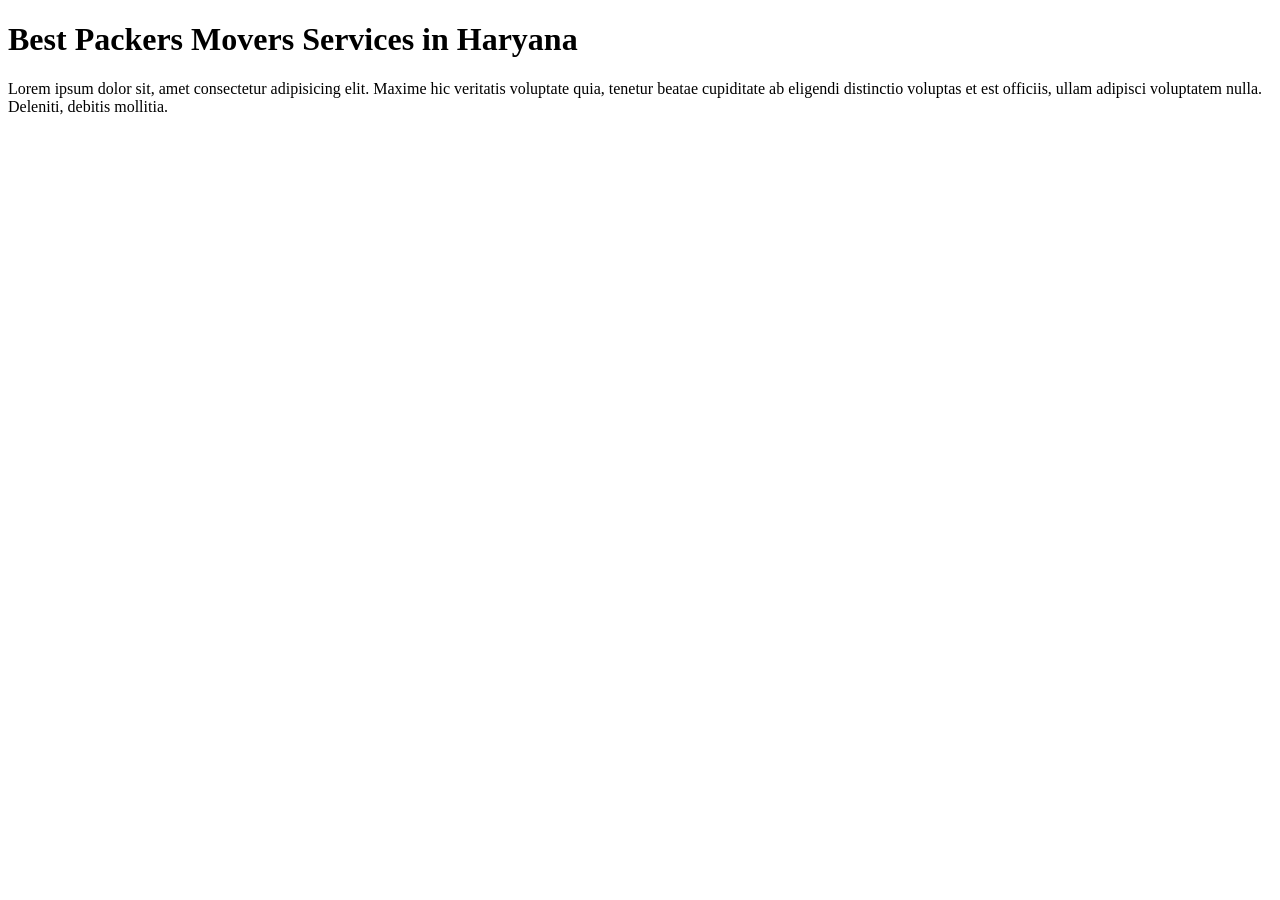
==== index.html @ e647d86a "Initial commit" ====
<!DOCTYPE html>
<html lang="en">
<head>
    <meta charset="UTF-8">
    <meta name="viewport" content="width=device-width, initial-scale=1.0">
    <title>Best Packers Movers Services </title>
</head>
<body>
    <h1>Best Packers Movers Services in Haryana</h1>
    <p>Lorem ipsum dolor sit, amet consectetur adipisicing elit. Maxime hic veritatis voluptate quia, tenetur beatae cupiditate ab eligendi distinctio voluptas et est officiis, ullam adipisci voluptatem nulla. Deleniti, debitis mollitia.</p>
</body>
</html>
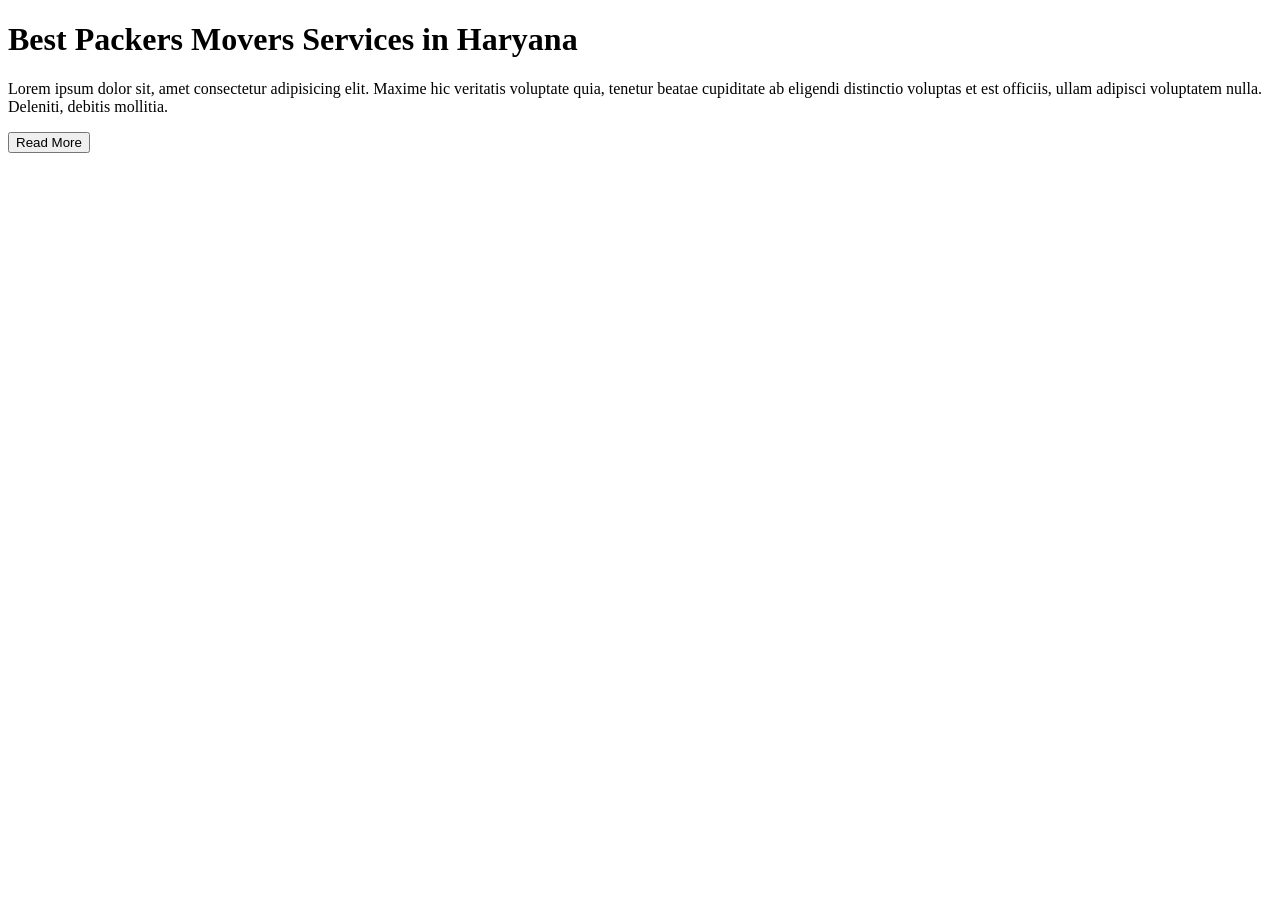
==== commit 2dd054e0: "code" ====
--- a/index.html
+++ b/index.html
@@ -8,5 +8,6 @@
 <body>
     <h1>Best Packers Movers Services in Haryana</h1>
     <p>Lorem ipsum dolor sit, amet consectetur adipisicing elit. Maxime hic veritatis voluptate quia, tenetur beatae cupiditate ab eligendi distinctio voluptas et est officiis, ullam adipisci voluptatem nulla. Deleniti, debitis mollitia.</p>
+    <button>Read More</button>
 </body>
 </html>
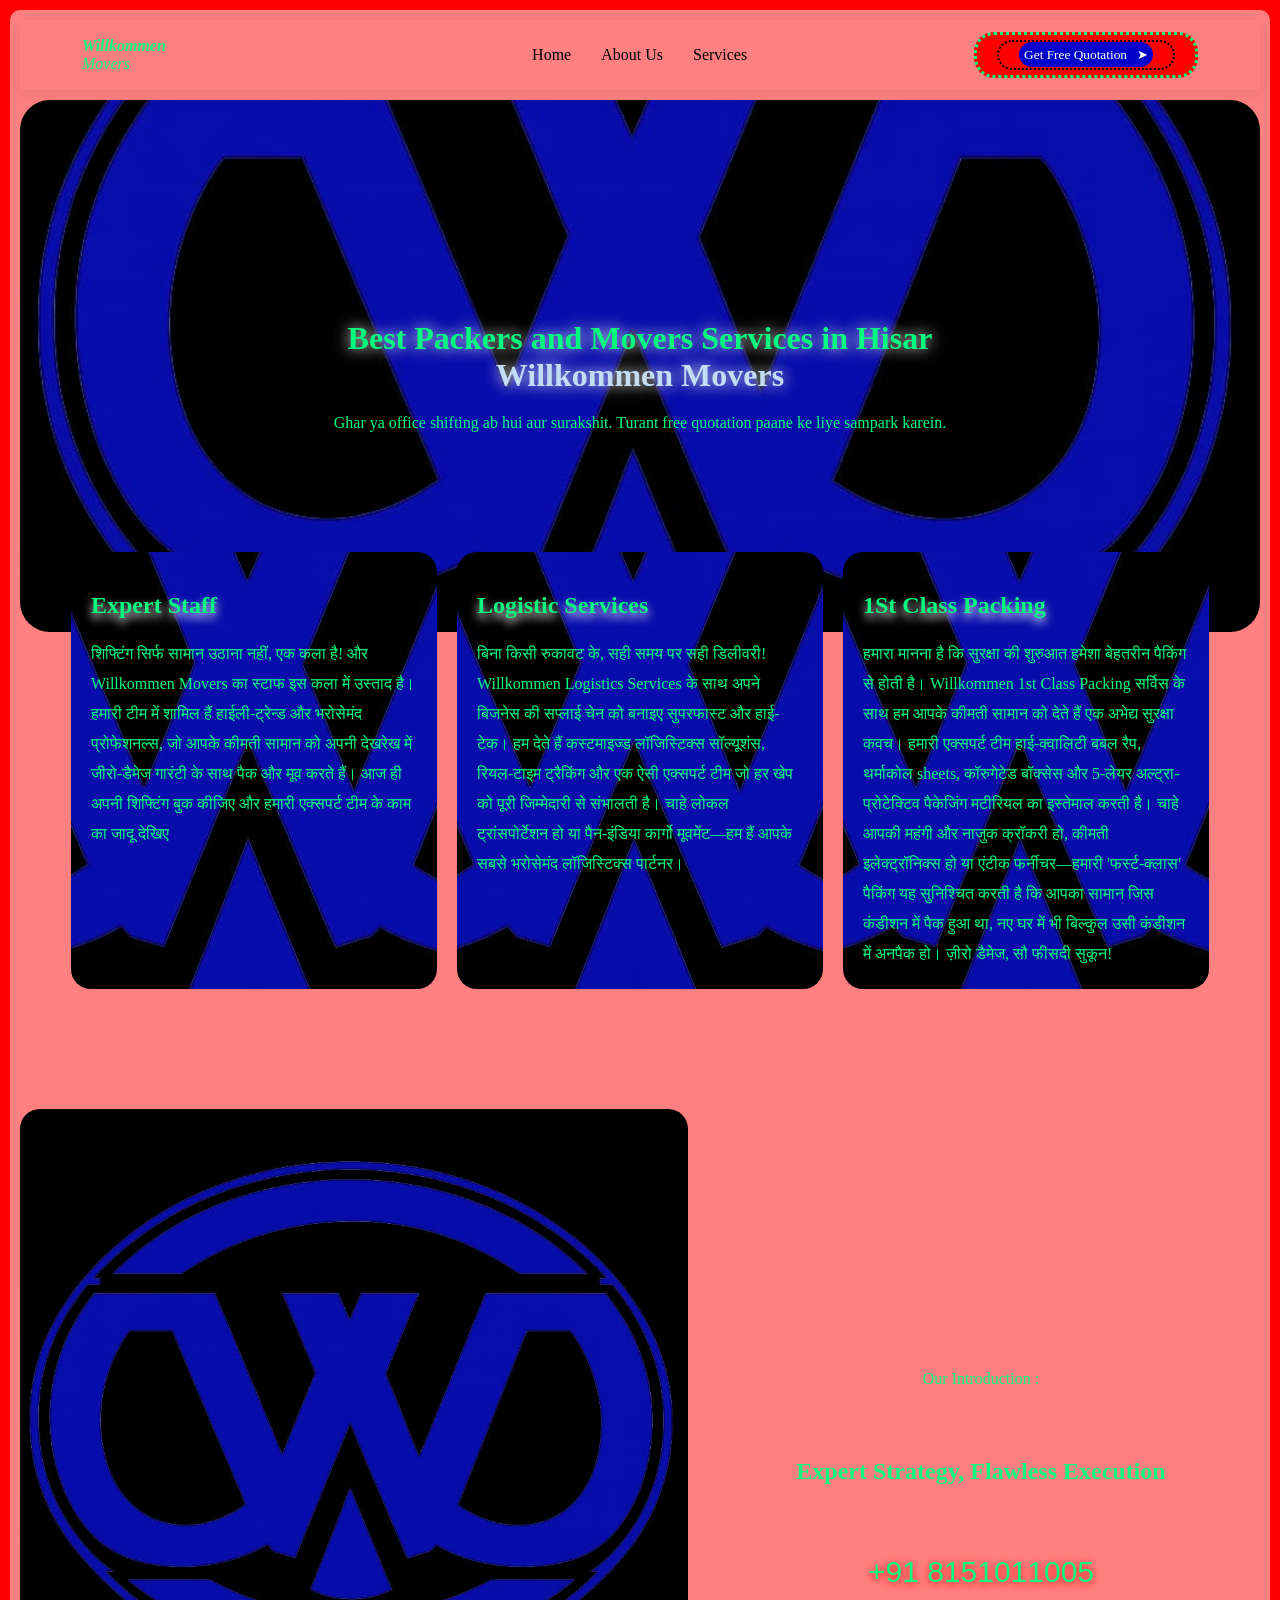
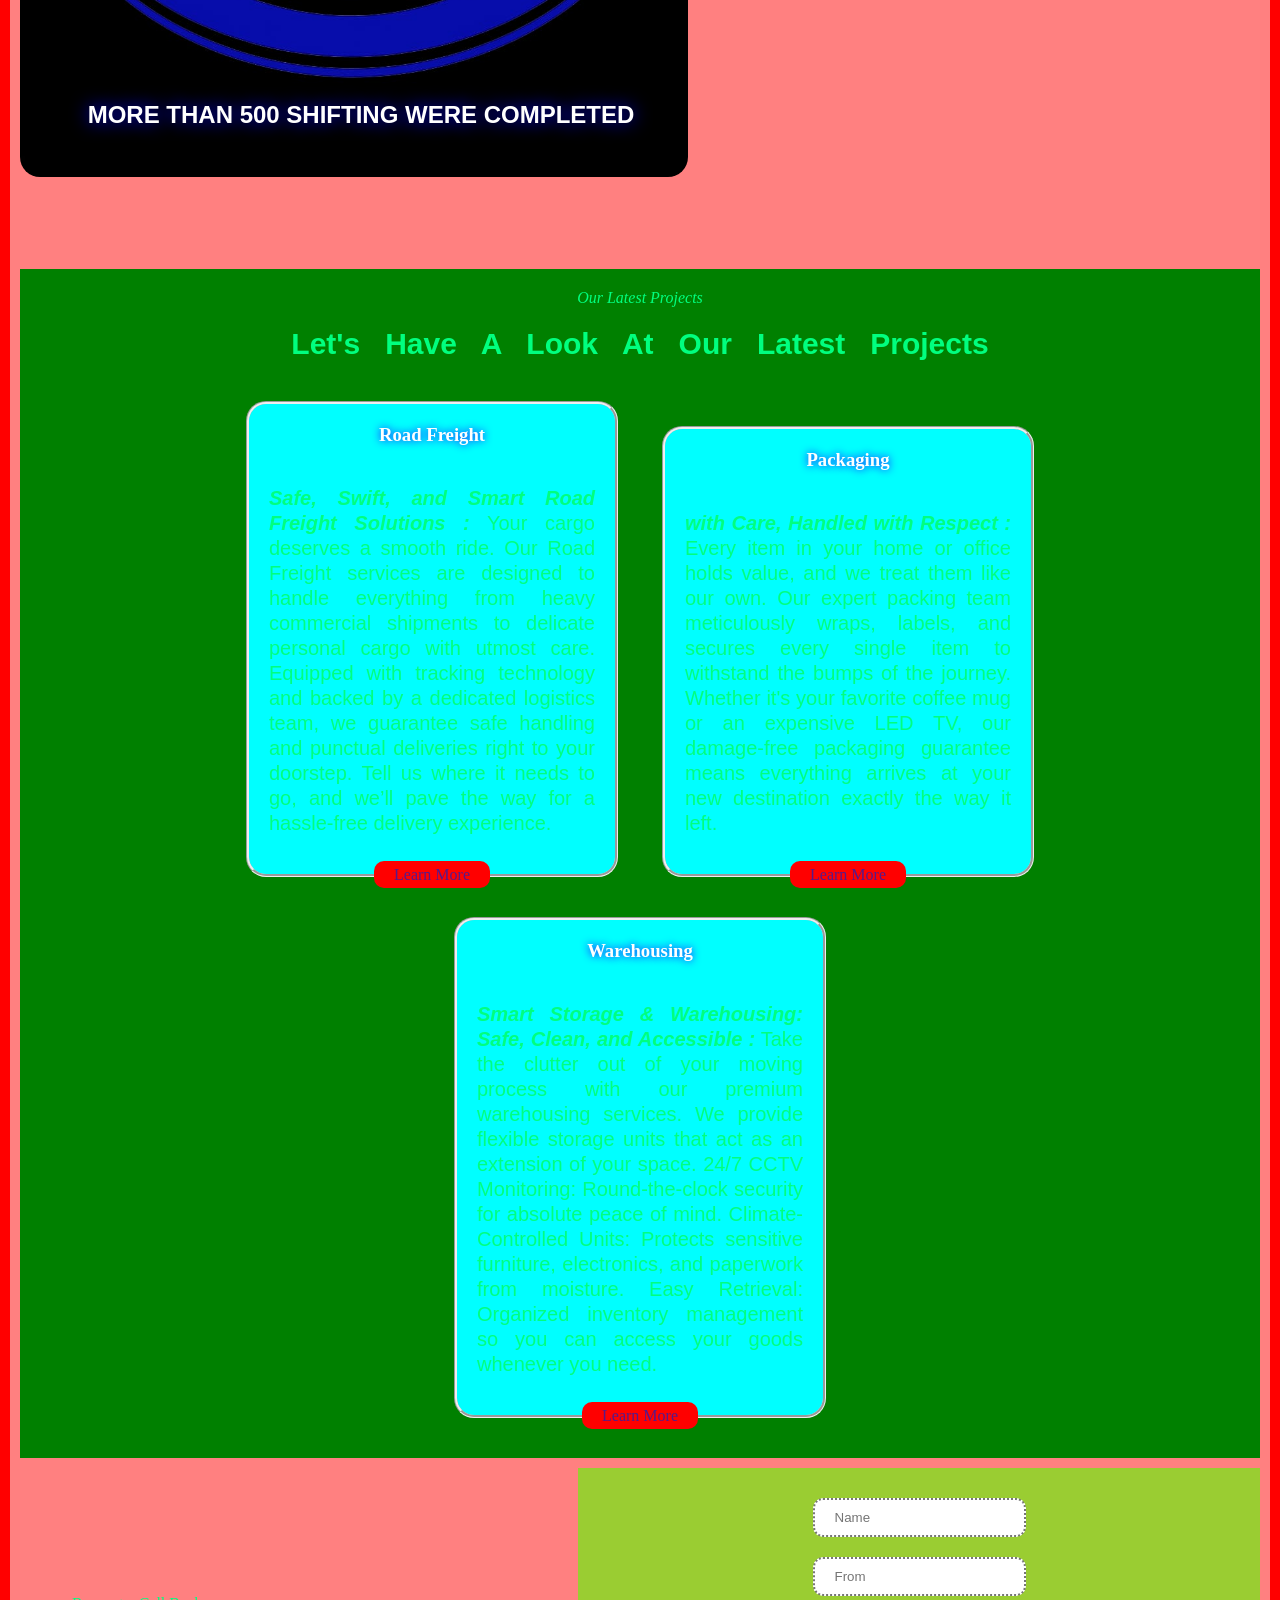
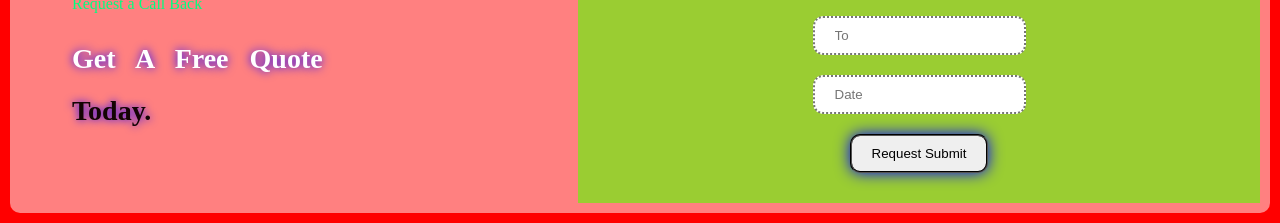
==== commit 77bd28a0: "code" ====
--- a/index.html
+++ b/index.html
@@ -1,13 +1,436 @@
-<!DOCTYPE html>
+<!doctype html>
 <html lang="en">
-<head>
-    <meta charset="UTF-8">
-    <meta name="viewport" content="width=device-width, initial-scale=1.0">
-    <title>Best Packers Movers Services </title>
-</head>
-<body>
-    <h1>Best Packers Movers Services in Haryana</h1>
-    <p>Lorem ipsum dolor sit, amet consectetur adipisicing elit. Maxime hic veritatis voluptate quia, tenetur beatae cupiditate ab eligendi distinctio voluptas et est officiis, ullam adipisci voluptatem nulla. Deleniti, debitis mollitia.</p>
-    <button>Read More</button>
-</body>
-</html>+  <head>
+    <meta charset="UTF-8" />
+    <meta name="viewport" content="width=device-width, initial-scale=1.0" />
+    <title>Willkommen Movers | Best Packers and Movers Service in Hisar.</title>
+    <!-- <link rel="stylesheet" href="style.css" /> -->
+
+    <script>
+      window.dataLayer = window.dataLayer || [];
+      function gtag() {
+        dataLayer.push(arguments);
+      }
+      gtag("js", new Date());
+    </script>
+    <style>
+      * {
+        margin: 0;
+        padding: 0;
+        box-sizing: border-box;
+      }
+      body {
+        background-color: red;
+        padding: 10px;
+        margin: auto;
+        color: springgreen;
+      }
+      .main-container {
+        width: 100%;
+        height: 100%;
+        margin: auto;
+        background-color: rgb(255, 255, 255, 0.5);
+        border-radius: 10px;
+        padding: 10px;
+      }
+      .navbar {
+        position: sticky;
+        top: 10px;
+        background: rgb(255, 255, 255, 0);
+        padding: 12px 5%;
+        display: flex;
+        justify-content: space-between;
+        align-items: center;
+        box-shadow: 0 4px 20px rgba(0, 0, 0, 0.08);
+        z-index: 1000;
+      }
+      .logo-section {
+        width: 20%;
+        font-style:oblique;
+      }
+      .link-section {
+        width: 50%;
+        font-family:fantasy;
+      }
+      .link-section ul {
+        list-style: none;
+        display: flex;
+        justify-content: center;
+        align-items: center;
+        gap: 30px;
+        padding: 0;
+        margin: 0;
+      }
+      .link-section ul li a {
+        text-decoration: none;
+        display: inline-block;
+        color: #000;
+      }
+      .btn {
+        background-color: red;
+        padding: 5px 20px;
+        cursor: pointer;
+        border-style: dotted;
+        border-radius: 20px;
+      }
+      .btn span{
+        background-color: mediumblue;
+        color: white;
+        font-family:'Times New Roman', Times, serif;
+        padding: 5px;
+        border-radius: 20px;
+      }
+      .one {
+        width: 100%;
+        height: auto;
+        padding: 200px 0;
+        background-image: url(image/willkommen-packers-logo.jpeg);
+        background-position: center;
+        background-size: cover;
+        background-repeat: no-repeat;
+        margin: 10px auto;
+        text-align: center;
+        border-radius: 30px;
+      }
+      .one h1{
+        position: relative;
+        text-shadow:0 0 15px whitesmoke;
+        padding: 20px 0;
+
+      }
+      .one h1 span{
+        color: rgb(195, 221, 244);
+      }
+      .two {
+        width: 100%;
+        height: auto;
+        position: relative;
+        display: flex;
+        gap: 20px;
+        padding: 10px;
+        justify-content: center;
+        transform: translateY(-100px);
+        box-sizing: border-box;
+      }
+      .two-one {
+        background-image: url(image/willkommen-packers-logo.jpeg);
+        background-position: center;
+        width: 30%;
+        padding: 20px;
+        border-radius: 20px;
+      }
+      .two-one h2 {
+        padding: 20px 0;
+        text-shadow: 0px 5px 10px white;
+      }
+      .two-one p {
+        line-height: 30px;
+      }
+      .three {
+        width: 100%;
+        height: auto;
+        box-sizing: border-box;
+        display: flex;
+        position: relative;
+      }
+      .three-one {
+        width: 55%;
+        height: auto;
+        margin: 10px auto;
+      }
+      .three-one img {
+        width: 98%;
+        height: auto;
+        border-radius: 20px;
+      }
+      .three-one h2 {
+        color: white;
+        text-transform: uppercase;
+        font-family:
+          "Franklin Gothic Medium", "Arial Narrow", Arial, sans-serif;
+        text-shadow: 0 0 18px rgb(0, 0, 255);
+        padding: 20px 0;
+        text-align: center;
+        transform: translateY(-100px);
+      }
+      .three-two {
+        width: 45%;
+        height: auto;
+        text-align: center;
+        padding: 20px 0;
+        margin: auto;
+      }
+      .three-two span {
+        position: relative;
+        top: -50px;
+      }
+      .three-two h2 {
+        padding: 20px 0;
+      }
+      .three-two p {
+        top: 50px;
+        position: relative;
+        font-family:
+          "Franklin Gothic Medium", "Arial Narrow", Arial, sans-serif;
+        font-size: 30px;
+        text-shadow: 0 2px 8px red;
+      }
+      .four {
+        width: 100%;
+        height: auto;
+        padding: 20px 0;
+        box-sizing: border-box;
+        margin: 10px auto;
+        text-align: center;
+        background-color: green;
+        position: relative;
+      }
+      .four h2{
+        padding: 20px 0;
+        font-family:'Franklin Gothic Medium', 'Arial Narrow', Arial, sans-serif;
+        font-size: 30px;
+      }
+      .four-one {
+        width: 30%;
+        height: auto;
+        padding: 20px;
+        background-color: aqua;
+        display: inline-block;
+        margin: 20px;
+        border-radius: 20px;
+        border-style: groove;
+      }
+      .four-one h3 {
+        position: relative;
+        bottom: 20px;
+        padding: 20px;
+        color: white;
+        text-shadow: 0 0 8px rgb(38, 0, 255);
+      }
+      .four-one p {
+        line-height: 25px;
+        text-align: justify;
+        font-size: 20px;
+        font-family: Arial, Helvetica, sans-serif;
+      }
+      .four-one a {
+        background-color: red;
+        position: relative;
+        top: 30px;
+        border-radius: 10px;
+        text-decoration: yellowgreen;
+        padding: 5px 20px;
+      }
+      .five{
+        width: 100%;
+        height: auto;
+        box-sizing: border-box;
+        position: relative;
+        display: flex;
+        justify-content: center;
+        align-items: center;
+        gap: 20px;
+      }
+      .five-one{
+        width: 35%;
+        height: auto;
+        margin: auto;
+        
+      }
+      .five-one h2{
+        position: relative;
+        top: 30px;
+        font-size: 28px;
+        text-shadow: 0 0 10px rgb(25, 0, 255);
+        color: white;
+      }
+      .five-one h2 span{
+        color: rgb(20, 4, 4);
+        position: relative;
+        text-shadow: 0 0 8px rgb(25, 0, 255);
+        top: 20px;
+      }
+      .five-two{
+        width: 55%;
+        height: auto;
+        background-color: aquamarine;
+      }
+      .five-two form{ 
+      padding: 10px;
+      background-color: yellowgreen;
+      }
+      .five-two form input{
+        padding: 10px 20px;
+        position: relative;
+        display: block;
+        margin: 20px auto;
+        border-radius: 10px;
+       border-style:dotted;
+      }
+      .five-two form button{
+          padding: 10px 20px;
+        position: relative;
+        display: block;
+        margin: 20px auto;
+        border-radius: 10px;
+       border-style:groove;
+       box-shadow: 0 0 15px rgb(0, 0, 255);
+      }
+    </style>
+  </head>
+  <body>
+    <div class="main-container">
+      <div class="navbar">
+        <div class="logo-section">
+          <p><strong>Willkommen</strong></p>
+          <p>Movers</p>
+        </div>
+
+        <div class="link-section">
+          <ul>
+            <li><a href="#home">Home</a></li>
+            <li><a href="#about">About Us</a></li>
+            <li><a href="#services">Services</a></li>
+          </ul>
+        </div>
+
+        <div class="btn">
+          <a href="quotation.html" target="_blank">
+            <button class="btn">
+              <span>Get Free Quotation &nbsp; &#10148;</span>
+            </button>
+          </a>
+        </div>
+      </div>
+      <div class="one">
+        <h1>
+          Best Packers and Movers Services in Hisar <br /><span>
+            Willkommen Movers
+          </span>
+        </h1>
+        <p>
+          Ghar ya office shifting ab hui aur surakshit. Turant free quotation
+          paane ke liye sampark karein.
+        </p>
+      </div>
+      <div class="two">
+        <div class="two-one">
+          <h2>Expert Staff</h2>
+          <p>
+            शिफ्टिंग सिर्फ सामान उठाना नहीं, एक कला है! और Willkommen Movers का
+            स्टाफ इस कला में उस्ताद है। हमारी टीम में शामिल हैं हाईली-ट्रेन्ड और
+            भरोसेमंद प्रोफेशनल्स, जो आपके कीमती सामान को अपनी देखरेख में
+            जीरो-डैमेज गारंटी के साथ पैक और मूव करते हैं। आज ही अपनी शिफ्टिंग
+            बुक कीजिए और हमारी एक्सपर्ट टीम के काम का जादू देखिए
+          </p>
+        </div>
+        <div class="two-one">
+          <h2>Logistic Services</h2>
+          <p>
+            बिना किसी रुकावट के, सही समय पर सही डिलीवरी! Willkommen Logistics
+            Services के साथ अपने बिजनेस की सप्लाई चेन को बनाइए सुपरफास्ट और
+            हाई-टेक। हम देते हैं कस्टमाइज्ड लॉजिस्टिक्स सॉल्यूशंस, रियल-टाइम
+            ट्रैकिंग और एक ऐसी एक्सपर्ट टीम जो हर खेप को पूरी जिम्मेदारी से
+            संभालती है। चाहे लोकल ट्रांसपोर्टेशन हो या पैन-इंडिया कार्गो
+            मूवमेंट—हम हैं आपके सबसे भरोसेमंद लॉजिस्टिक्स पार्टनर।
+          </p>
+        </div>
+        <div class="two-one">
+          <h2>1St Class Packing</h2>
+          <p>
+            हमारा मानना है कि सुरक्षा की शुरुआत हमेशा बेहतरीन पैकिंग से होती है।
+            Willkommen 1st Class Packing सर्विस के साथ हम आपके कीमती सामान को
+            देते हैं एक अभेद्य सुरक्षा कवच। हमारी एक्सपर्ट टीम हाई-क्वालिटी बबल
+            रैप, थर्माकोल sheets, कॉरुगेटेड बॉक्सेस और 5-लेयर
+            अल्ट्रा-प्रोटेक्टिव पैकेजिंग मटीरियल का इस्तेमाल करती है। चाहे आपकी
+            महंगी और नाजुक क्रॉकरी हो, कीमती इलेक्ट्रॉनिक्स हो या एंटीक
+            फर्नीचर—हमारी 'फर्स्ट-क्लास' पैकिंग यह सुनिश्चित करती है कि आपका
+            सामान जिस कंडीशन में पैक हुआ था, नए घर में भी बिल्कुल उसी कंडीशन में
+            अनपैक हो। ज़ीरो डैमेज, सौ फीसदी सुकून!
+          </p>
+        </div>
+      </div>
+
+      <div class="three">
+        <div class="three-one">
+          <img src="image/willkommen-packers-logo.jpeg" alt="About Us" />
+          <h2>More Than 500 Shifting Were Completed</h2>
+        </div>
+
+        <div class="three-two">
+          <span>Our Introduction :</span>
+          <h2>Expert Strategy, Flawless Execution</h2>
+          <p>+91 8151011005</p>
+        </div>
+      </div>
+
+      <div class="four">
+        <span><i> Our Latest Projects</i></span>
+        <h2>Let's &nbsp; Have &nbsp; A &nbsp; Look &nbsp; At &nbsp; Our &nbsp; Latest &nbsp; Projects</h2>
+        <div class="four-one">
+          <h3>Road Freight</h3>
+          <p>
+            <i> <b> Safe, Swift, and Smart Road Freight Solutions :</b></i> Your
+            cargo deserves a smooth ride. Our Road Freight services are designed
+            to handle everything from heavy commercial shipments to delicate
+            personal cargo with utmost care. Equipped with tracking technology
+            and backed by a dedicated logistics team, we guarantee safe handling
+            and punctual deliveries right to your doorstep. Tell us where it
+            needs to go, and we’ll pave the way for a hassle-free delivery
+            experience.
+          </p>
+          <a href="">Learn More</a>
+        </div>
+        <div class="four-one">
+          <h3>Packaging</h3>
+          <p>
+            <i> <b> with Care, Handled with Respect :</b> </i> Every item in
+            your home or office holds value, and we treat them like our own. Our
+            expert packing team meticulously wraps, labels, and secures every
+            single item to withstand the bumps of the journey. Whether it's your
+            favorite coffee mug or an expensive LED TV, our damage-free
+            packaging guarantee means everything arrives at your new destination
+            exactly the way it left.
+          </p>
+          <a href="">Learn More</a>
+        </div>
+        <div class="four-one">
+          <h3>Warehousing</h3>
+          <p>
+            <i
+              ><b>
+                Smart Storage & Warehousing: Safe, Clean, and Accessible :</b
+              ></i
+            >
+            Take the clutter out of your moving process with our premium
+            warehousing services. We provide flexible storage units that act as
+            an extension of your space. 24/7 CCTV Monitoring: Round-the-clock
+            security for absolute peace of mind. Climate-Controlled Units:
+            Protects sensitive furniture, electronics, and paperwork from
+            moisture. Easy Retrieval: Organized inventory management so you can
+            access your goods whenever you need.
+          </p>
+          <a href="">Learn More</a>
+        </div>
+      </div>
+      <div class="five">
+        <div class="five-one">
+          <p>Request a Call Back</p>
+          <h2>
+            Get &nbsp; A &nbsp; Free &nbsp; Quote <br />
+            <span> Today.</span></h2>
+        </div>
+        <div class="five-two">
+          <form action="">
+            <input type="text" placeholder="Name" />
+
+            <input type="text" placeholder="From"required  />
+            <input type="text" placeholder="To"required  />
+            <input type="text" placeholder="Date" required />
+            <button>Request Submit</button>
+          </form>
+        </div>
+      </div>
+    </div>
+  </body>
+</html>
--- a/style.css
+++ b/style.css
@@ -0,0 +1,644 @@
+/* 1. Universal Selector Clean-up */
+* {
+    margin: 0;
+    padding: 0;
+    box-sizing: border-box;
+}
+
+/* 2. Body & Global Background */
+body {
+    width: 100%;
+    min-height: 100vh;
+    background: url('image/loading-car.jpg'); 
+    background-position: center;
+    background-size: cover;
+    background-attachment: fixed;
+    background-repeat: no-repeat;
+    font-family: Arial, sans-serif;
+}
+
+.main-container {
+    width: 100%;
+    min-height: 100vh;
+    padding: 10px;
+    background: rgba(237, 237, 179, 0.75); 
+}
+
+
+.navbar {
+    width: 100%;
+    display: flex;
+    justify-content: space-around;
+    align-items: center;
+    padding: 15px 0;
+    font-size: 20px;
+}
+
+.baar {
+    width: 48%;
+    /* background-color: rgba(0, 0, 0, 0.05);    */
+    padding: 10px 20px; 
+    border-radius: 8px;
+}
+
+.baar p {
+    color: #111;
+}
+
+.baar a {
+    text-decoration: none;
+    padding: 0 20px;
+    color: #111;
+    transition: 0.3s;
+}
+
+.baar a:hover {
+    color: #ff5e14; 
+}
+
+
+.btn {
+    width: 70%;
+    
+    position: relative;
+    overflow: hidden;
+    color: white;
+    background: #ff5e14;
+    border: none;
+    padding: 15px 30px;
+    font-size: 18px;
+    cursor: pointer;
+    transition: 0.6s;
+    border-radius: 30px;
+}
+
+
+.btn::before {
+    content: '';
+    position: absolute;
+    top: 0; 
+    left: -110%; 
+    width: 100%; 
+    height: 100%;
+    background: #111111;
+    transition: 0.6s ease-in-out;
+    border-radius: 30px;
+}
+
+.btn:hover::before {
+    left: 0;
+}
+
+.btn span {
+    position: relative;
+    z-index: 1;
+}
+.one {
+    width: 100%;
+    height: auto;
+    box-sizing: border-box;
+    text-align: center;
+}
+.one h1{
+    font-size: 50px;
+    background-image: linear-gradient(orange, white,green);
+    border-radius: 10px;
+    padding: 10px;
+    
+}
+.one h1 span{
+    color: rgb(43, 0, 255);
+}
+.one p {
+    padding: 20px;
+    line-height: 1.5;
+} 
+.one-one{
+    width: 90%;
+    height: auto;
+    margin: auto;
+    padding: 20px;
+}
+.one-one .imgone {
+    width: 70%;
+    height:auto;
+    object-fit: cover;
+    border-radius: 20%;
+    border: 3px solid #ff5e14;
+    margin-top: 15px;
+}
+.two {
+    width: 100%;
+    display: flex;
+    justify-content: center;
+    align-items: center;
+    /* background-color: #f8f9fa; */
+    padding:60px 20px;
+}
+
+
+.two-one  {
+    max-width: 900px;
+    background-color: #ebe5e5;
+    padding:40px 50px;
+    border-radius: 15px;
+    box-shadow: 0 10px 30px rgba(0, 0, 0, 0.08);
+    text-align: center;
+} 
+.two-oneh2{
+    font-size: 28px;
+    color: #333;
+    margin-bottom: 20px;
+    line-height: 1.4;
+}
+.two-one .highlight-text{
+    color: #ff6b6b;
+}
+.two-one .arrow{
+    color: #555;
+    margin: 0 10px;
+}
+.two-one-p, .two-one-pp{
+    font-size: 17px;
+    color: #555;
+    line-height: 1.8;
+    margin-bottom: 20px;
+}
+.two-one-pp strong{
+    color: #222;
+    background-color: #fff4f4;
+    padding: 2px 5px;
+    border-radius: 4px;
+}
+.two-one .cta-container{
+    margin-top: 30px;
+}
+.two-one .book-now-btn{
+    display: inline-block;
+    background: linear-gradient(135deg, #ff6b6b, #c0392b);
+    color: #ffffff;
+    padding: 15px 35px;
+    font-size: 18px;
+    font-weight: bold;
+    text-decoration: none;
+    border-radius: 30px;
+    box-shadow: 0 5px 15px rgba(255,107,107,0.4);
+    transition: all 0.3s ease;
+}
+.book-now-btn:hover {
+  transform: translateY(-3px);
+  box-shadow: 0 8px 20px rgba(255, 107, 107, 0.6);
+}
+
+.three {
+    width: 100%;
+    height: auto;
+    box-sizing: border-box;
+    margin: 40px 0;
+}
+
+.three-one, .three-two {
+    width: 100%;
+    display: flex;
+    gap: 20px;
+    justify-content: space-around;
+    align-items: center;
+    padding: 20px;
+}
+
+.three-one img{
+    width: 45%;
+    height: 100%;
+    object-fit: cover;
+    border-radius: 30px;
+}
+.three-two img {
+    width: 30%;
+    height: 80%;
+    object-fit: cover;
+    border-radius: 30px;
+}
+
+.three-one-one, .three-two-one {
+    width: 45%;
+}
+
+.three-one-one h2 { padding: 20px 0; }
+.three-one-one p { line-height: 25px; }
+
+.three-one-one button {
+    margin: 20px 0;
+    padding: 12px 30px;
+    border: 0;
+    border-radius: 20px;
+    background-color: orange;
+    color: white;
+    cursor: pointer;
+    font-weight: bold;
+}
+
+.three-two-one p {
+    line-height: 30px;
+    font-style: italic;
+}
+
+.three-two-one h3, .three-two-one h4 {
+    text-align: right;
+    margin-top: 5px;
+}
+
+
+.four {
+    width: 100%;
+    padding: 40px 20px;
+    text-align: center;
+}
+
+.services-grid {
+    display: flex;
+    justify-content: center;
+    gap: 20px;
+    margin: 30px auto;
+    flex-wrap: wrap;
+}
+
+.four-one {
+    width: 22%;
+    padding: 30px 20px;
+    border-radius: 30px;
+    background-color: rgba(153, 205, 250, 0.4);
+    line-height: 26px;
+    overflow: hidden;
+    position: relative;
+    transition: 0.6s;
+}
+
+.four-one::before {
+    content: '';
+    position: absolute;
+    background-color: #ff5e14;
+    width: 100%;
+    height: 100%;
+    bottom: -100%;
+    left: 0;
+    transition: 0.6s;
+    z-index: 0;
+}
+
+.four-one:hover::before { bottom: 0; }
+.four-one * { position: relative; z-index: 1; }
+
+.four-one:hover { color: white; }
+.four-one:hover a { color: white; }
+
+.four-one ion-icon {
+    font-size: 40px;
+    background-color: red;
+    color: white;
+    padding: 15px;
+    border-radius: 50%;
+    transition: 0.6s;
+}
+
+.four-one:hover ion-icon { transform: rotate(360deg); }
+
+.four-one a { 
+    display: inline-block;
+    margin-top: 15px;
+    text-decoration: none;
+    font-size: 16px;
+    font-weight: bold;
+    color: #111;
+}
+
+.four button {
+    background-color: orange;
+    margin-top: 20px;
+    padding: 12px 30px;
+    border: 0;
+    border-radius: 30px;
+    color: white;
+    font-size: 18px;
+    cursor: pointer;
+}
+
+
+.five {
+    width: 100%;
+    padding: 40px 20px;
+    text-align: center;
+}
+
+.five-one {
+    display: flex;
+    justify-content: space-between;
+    align-items: center;
+    text-align: left;
+    margin-bottom: 30px;
+}
+
+.five-one h2 { width: 45%; font-size: 36px; }
+.five-one p { width: 45%; line-height: 25px; }
+.five-one span { color: orange; }
+
+.five-two, .five-three {
+    display: flex;
+    justify-content: space-between;
+    margin-bottom: 20px;
+}
+
+.five-two img, .five-three img {
+    width: 31%;
+    height: 200px;
+    object-fit: cover;
+    border-radius: 20px;
+    box-shadow: 0 5px 15px rgba(255, 165, 0, 0.3);
+}
+
+.five button {
+    padding: 12px 30px;
+    color: white;
+    border: 0;
+    border-radius: 30px;
+    background-color: red;
+    cursor: pointer;
+    font-size: 16px;
+}
+
+.six {
+    width: 100%;
+    padding: 60px 20px;
+    background-color: rgba(253, 235, 250, 0.5);
+    margin: 40px 0;
+    border-radius: 20px;
+}
+.six-one{
+    margin: 10px auto;
+    padding-bottom: 20px ;
+}
+.six-one h2 span{
+    color: #ff5e14;
+}
+
+.process-grid {
+    display: flex;
+    justify-content: center;
+    gap: 20px;
+    margin: auto;
+}
+
+.six-two {
+    width: 30%;
+    text-align: center;
+    /* background: rgba(255,255,255,0.6); */
+    padding: 20px;
+    border-radius: 20px;
+    transition: 0.4s;
+}
+
+
+.six-two:nth-child(odd) { transform: translateY(-25px); }
+.six-two:nth-child(even) { transform: translateY(25px); }
+
+.six-two img {
+    width: 120px;
+    height: 110px;
+    border-radius: 50%;
+    object-fit: cover;
+    border: 2px dotted red;
+    padding: 5px;
+    box-shadow: 0 0 18px orange;
+}
+
+.seven {
+    width: 100%;
+    display: flex;
+    justify-content: space-around;
+    align-items: center;
+    padding: 40px 20px;
+    box-sizing: border-box;
+}
+
+.seven-one {
+    width: 45%;
+    position: relative;
+}
+
+.seven-one img {
+    width: 80%;
+    height: 330px;
+    object-fit: cover;
+    border-radius: 30px;
+    box-shadow: 0 0 10px red;
+}
+.seven-one img:hover{
+    overflow: hidden;
+    zoom: 110%;
+
+    
+    
+}
+
+.seven-one-one {
+    position: absolute;
+    bottom: -30px;
+    right: 0;
+    width: 45%;
+}
+
+.seven-one-one img {
+    width: 100%;
+    height: 200px;
+    border: 3px dotted orange;
+    background: white;
+}
+
+.seven-two {
+    width: 45%;
+}
+
+.seven-two h2 { font-size: 34px; margin: 15px 0; color: #111; }
+.seven-two h2 span { color: orange; }
+.seven-two p { line-height: 26px; margin-bottom: 20px; }
+
+.seven-two button {
+    padding: 12px 30px;
+    border-radius: 30px;
+    background-color: orange;
+    border: 0;
+    color: white;
+    cursor: pointer;
+    font-size: 16px;
+}
+
+
+.eight {
+    width: 100%;
+    display: flex;
+    justify-content: space-around;
+    align-items: center;
+    padding: 40px 20px;
+}
+
+.eight-one {
+    width: 45%;
+}
+
+.eight-one h2 { color: #ff5e14; margin: 10px 0; }
+
+.eight-one h3 {
+    background-color: #ff5e14;
+    padding: 20px;
+    margin-top: 20px;
+    border-radius: 20px;
+    text-align: center;
+}
+
+.eight-one h3 span {
+    font-size: 32px;
+    color: white;
+}
+
+.eight-two {
+    width: 45%;
+    background: rgba(255, 255, 255, 0.9);
+    padding: 30px;
+    border-radius: 20px;
+    box-shadow: 0 10px 25px rgba(0,0,0,0.1);
+}
+
+.eight-two form h3 {
+    font-size: 24px;
+    margin-bottom: 20px;
+    text-align: center;
+    color: #333;
+}
+
+.eight-two input {
+    width: 100%;
+    padding: 12px 15px;
+    margin: 10px 0;
+    border-radius: 8px;
+    border: 1px solid #ccc;
+    display: block;
+    font-size: 16px;
+}
+
+.eight-two button {
+    width: 100%;
+    padding: 12px;
+    margin-top: 15px;
+    border-radius: 30px;
+    border: 0;
+    background-color: #ff5e14;
+    color: white;
+    font-size: 18px;
+    cursor: pointer;
+}
+
+
+.nine {
+    width: 100%;
+    overflow: hidden;
+    /* background: #f89364; */
+    padding: 15px 0;
+    color: rgb(66, 202, 120);
+    text-shadow: 0 10px 20px black;
+    border-radius: 10%;
+    /* transform: translateY(-175px); */
+}
+.nine-one {
+    white-space: nowrap;
+    font-size: 48px;
+    font-weight: bold;
+    animation: ticker 15s linear infinite;
+}
+
+@keyframes ticker {
+    0% { transform: translate3d(100%, 0, 0); }
+    100% { transform: translate3d(-100%, 0, 0); }
+}
+.nine-one ion-icon{
+    transform: translateY(10px);
+}
+
+.footer {
+    
+    width: 100%;
+    display: flex;
+    justify-content: space-around;
+    padding: 40px 20px;
+    background: rgba(0, 0, 0, 0.05);
+    margin-top: 40px;
+}
+
+.footer-one {
+    width: 30%;
+}
+
+.footer-one h2 { margin-bottom: 15px; }
+.footer-one p { line-height: 22px; }
+
+.social-links a {
+    font-size: 35px;
+    color: #ff5e14;
+    margin-right: 15px;
+}
+
+.quick-links a {
+    display: block;
+    text-decoration: none;
+    color: #333;
+    padding: 5px 0;
+    font-size: 16px;
+}
+
+.footer-two {
+    text-align: center;
+    padding: 20px;
+    font-weight: bold;
+}
+
+
+@media screen and (max-width: 768px) {
+    .navbar, .two, .three-one, .three-two, .five-one, .five-two, .five-three, .process-grid, .seven, .eight, .footer {
+        flex-direction: column !important;
+        align-items: center;
+    }
+
+    .two-one, .two-two, .three-one-one, .three-two-one, .seven-one, .seven-two, .eight-one, .eight-two, .footer-one, .three-one img, .three-two img {
+        width: 100% !important;
+        text-align: center;
+        position: static;
+    }
+
+    .services-grid {
+        flex-direction: column;
+        width: 100%;
+    }
+
+    .four-one, .six-two {
+        width: 100% !important;
+        transform: none !important;
+        margin: 10px 0;
+    }
+
+    .five-two img, .five-three img {
+        width: 100% !important;
+        margin: 10px 0;
+    }
+
+    .seven-one img, .seven-one-one img {
+        width: 100% !important;
+        height: auto;
+        position: static;
+    }
+
+    .eight-one h3 span {
+        font-size: 22px;
+    }
+
+    .ticker-item {
+        font-size: 18px;
+    }
+}
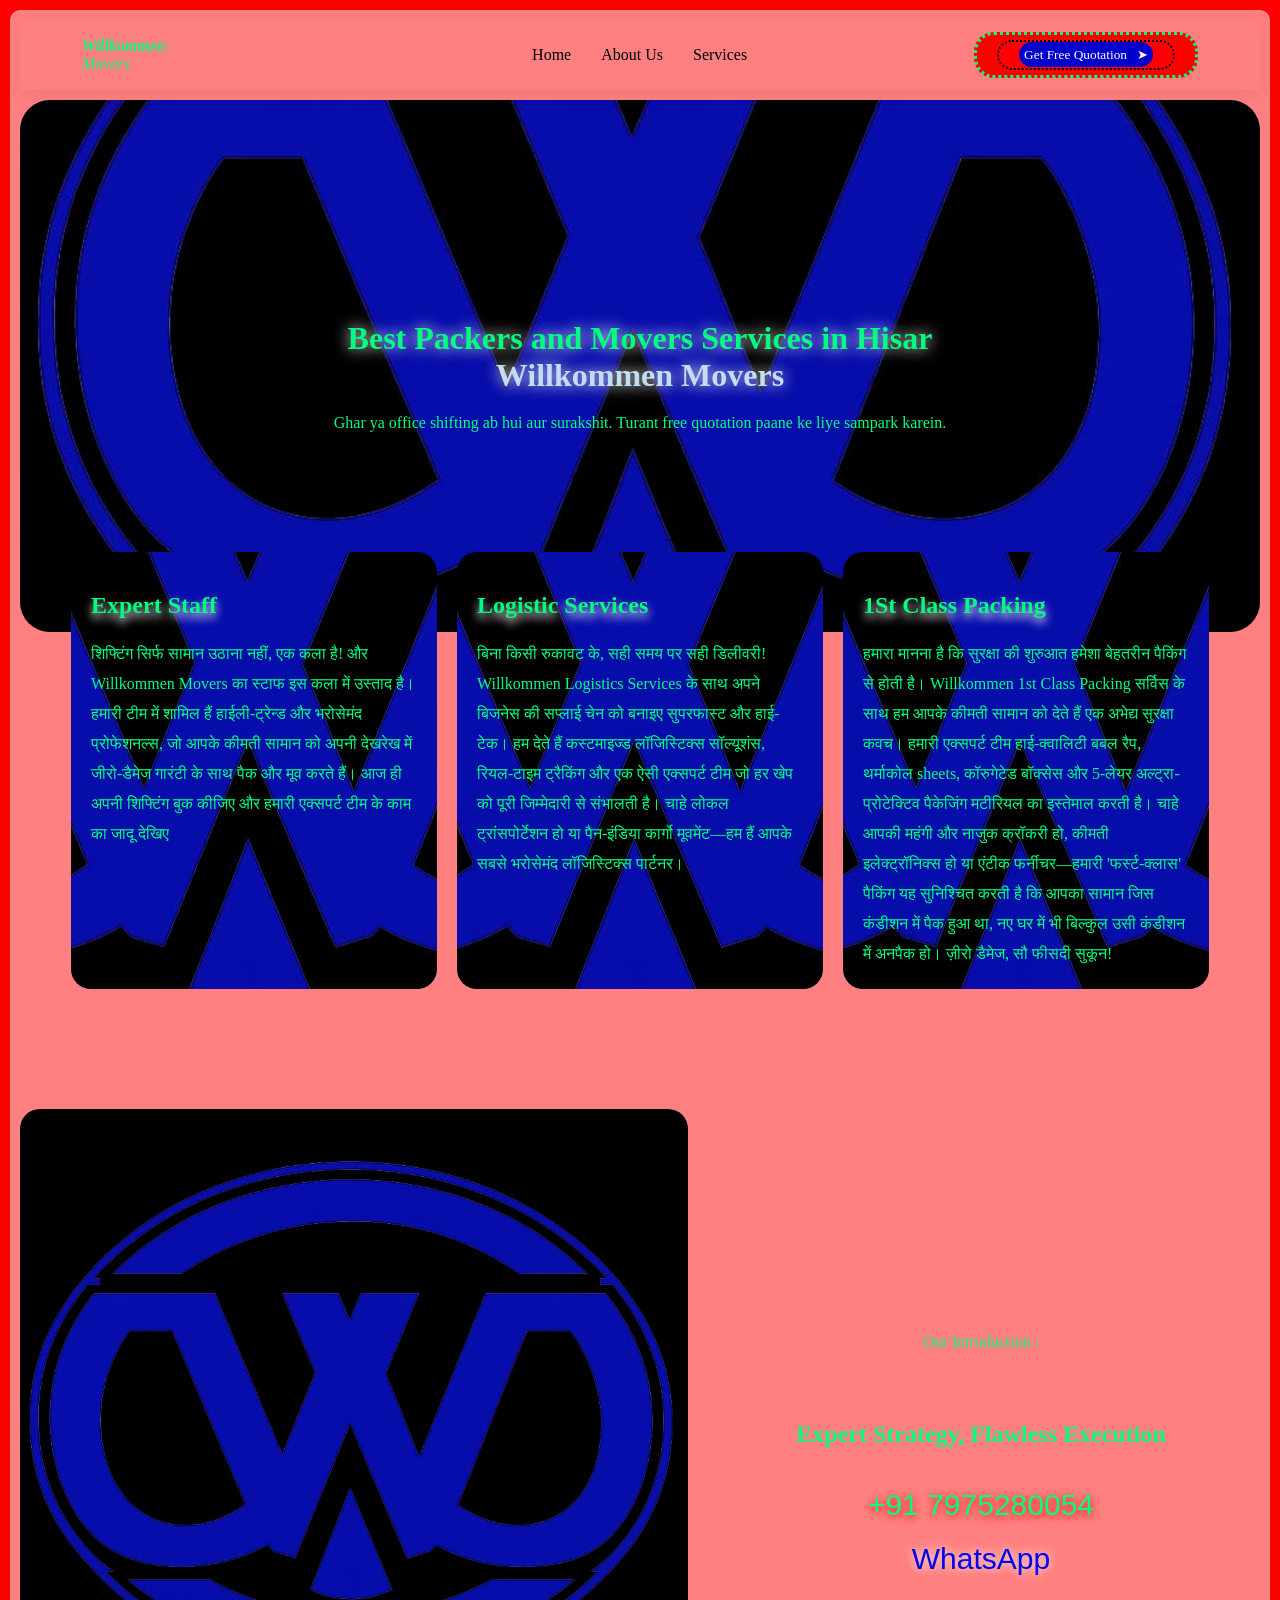
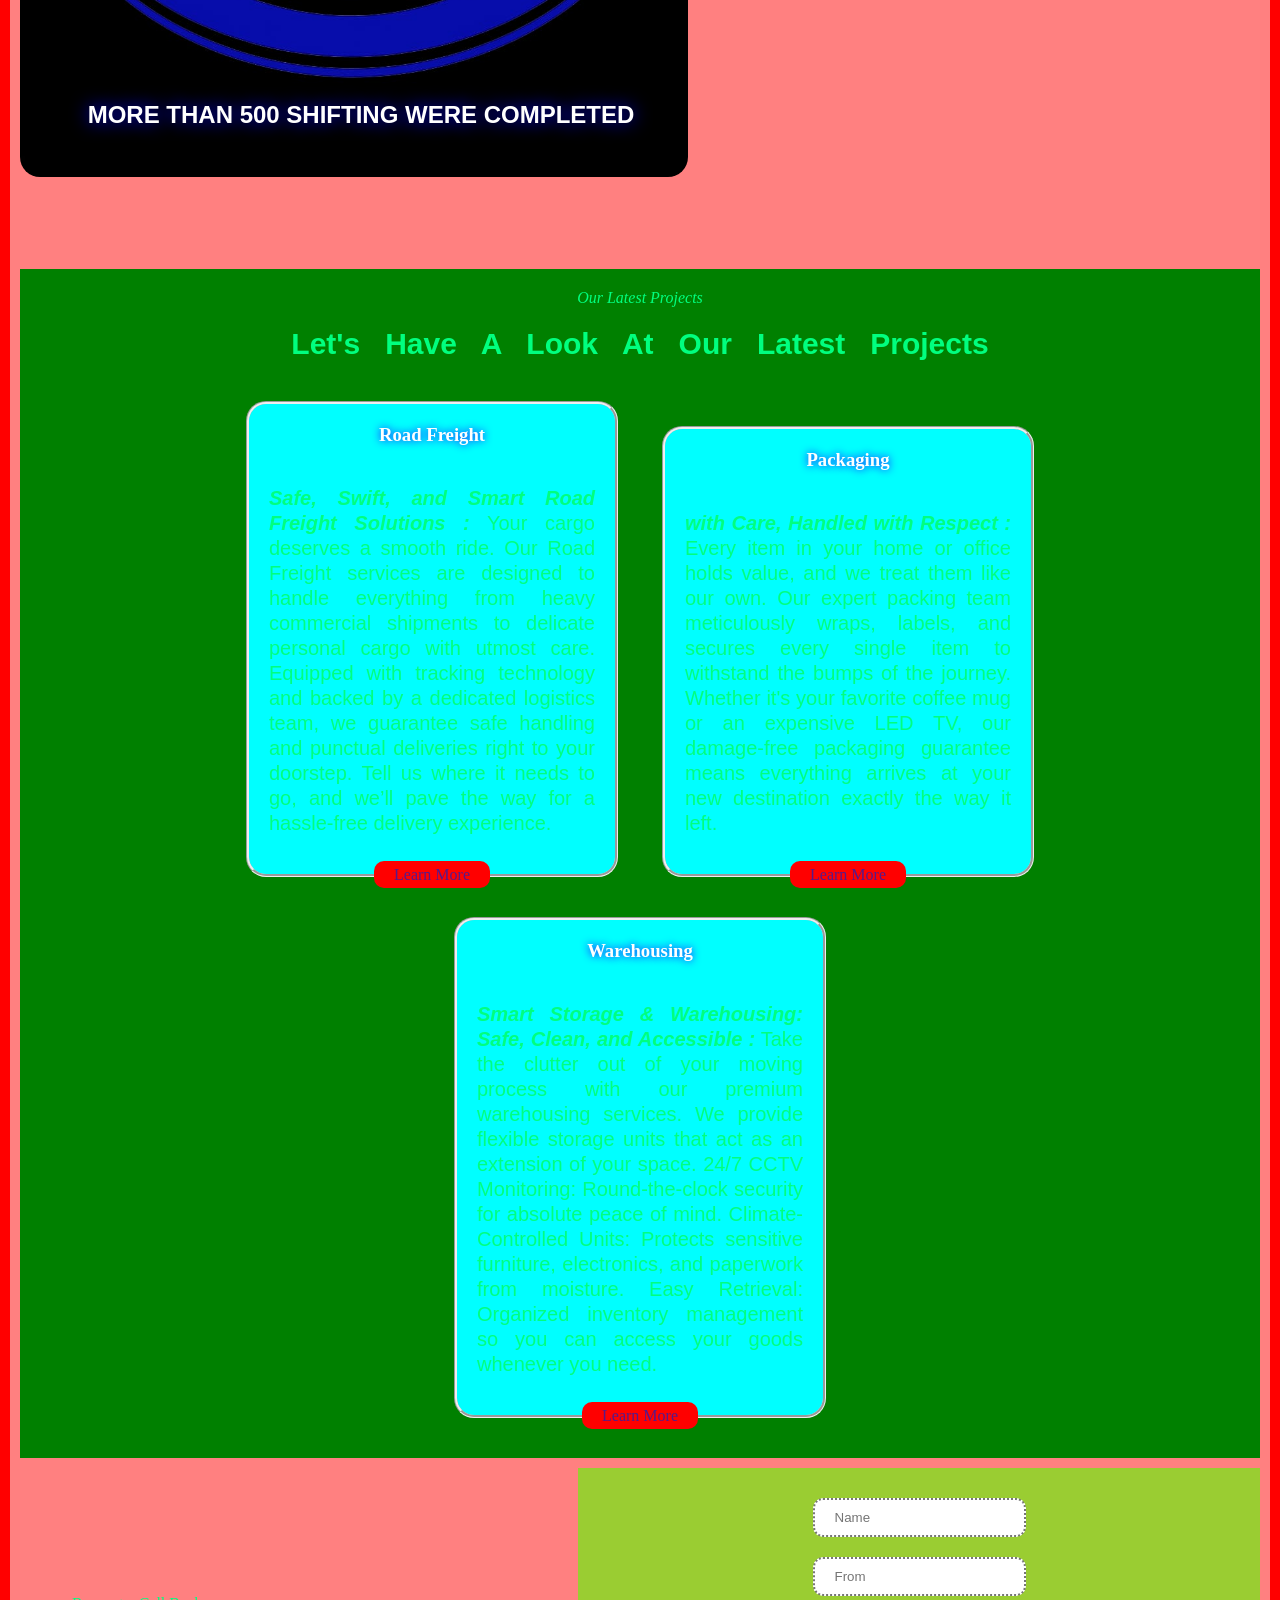
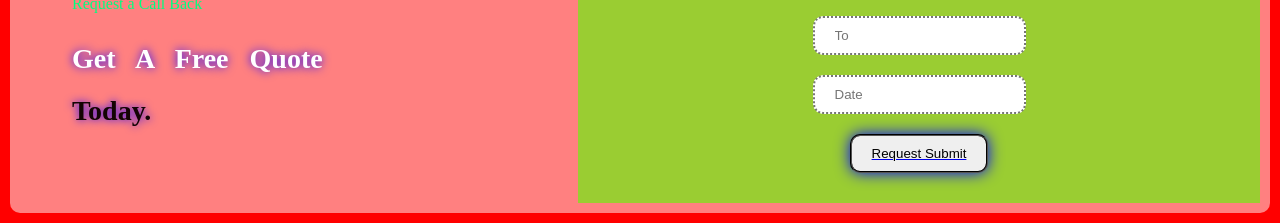
==== commit d4200fe2: "code" ====
--- a/index.html
+++ b/index.html
@@ -1,5 +1,5 @@
 <!doctype html>
-<html lang="en">
+<html lang="en-IN">
   <head>
     <meta charset="UTF-8" />
     <meta name="viewport" content="width=device-width, initial-scale=1.0" />
@@ -24,10 +24,11 @@
         padding: 10px;
         margin: auto;
         color: springgreen;
+       
       }
       .main-container {
         width: 100%;
-        height: 100%;
+        height: auto;
         margin: auto;
         background-color: rgb(255, 255, 255, 0.5);
         border-radius: 10px;
@@ -46,11 +47,11 @@
       }
       .logo-section {
         width: 20%;
-        font-style:oblique;
+        font-style: oblique;
       }
       .link-section {
         width: 50%;
-        font-family:fantasy;
+        font-family: fantasy;
       }
       .link-section ul {
         list-style: none;
@@ -73,10 +74,10 @@
         border-style: dotted;
         border-radius: 20px;
       }
-      .btn span{
+      .btn span {
         background-color: mediumblue;
         color: white;
-        font-family:'Times New Roman', Times, serif;
+        font-family: "Times New Roman", Times, serif;
         padding: 5px;
         border-radius: 20px;
       }
@@ -92,13 +93,12 @@
         text-align: center;
         border-radius: 30px;
       }
-      .one h1{
-        position: relative;
-        text-shadow:0 0 15px whitesmoke;
-        padding: 20px 0;
-
-      }
-      .one h1 span{
+      .one h1 {
+        position: relative;
+        text-shadow: 0 0 15px whitesmoke;
+        padding: 20px 0;
+      }
+      .one h1 span {
         color: rgb(195, 221, 244);
       }
       .two {
@@ -168,13 +168,19 @@
         padding: 20px 0;
       }
       .three-two p {
-        top: 50px;
+        padding: 20px 0;
         position: relative;
         font-family:
           "Franklin Gothic Medium", "Arial Narrow", Arial, sans-serif;
         font-size: 30px;
         text-shadow: 0 2px 8px red;
       }
+      .three-two a{
+        text-decoration: none;
+        font-size: 30px;
+        font-family:'Trebuchet MS', 'Lucida Sans Unicode', 'Lucida Grande', 'Lucida Sans', Arial, sans-serif;
+        text-shadow: 0 0 10px whitesmoke;
+      }
       .four {
         width: 100%;
         height: auto;
@@ -185,9 +191,10 @@
         background-color: green;
         position: relative;
       }
-      .four h2{
-        padding: 20px 0;
-        font-family:'Franklin Gothic Medium', 'Arial Narrow', Arial, sans-serif;
+      .four h2 {
+        padding: 20px 0;
+        font-family:
+          "Franklin Gothic Medium", "Arial Narrow", Arial, sans-serif;
         font-size: 30px;
       }
       .four-one {
@@ -221,7 +228,7 @@
         text-decoration: yellowgreen;
         padding: 5px 20px;
       }
-      .five{
+      .five {
         width: 100%;
         height: auto;
         box-sizing: border-box;
@@ -231,50 +238,85 @@
         align-items: center;
         gap: 20px;
       }
-      .five-one{
+      .five-one {
         width: 35%;
         height: auto;
         margin: auto;
-        
-      }
-      .five-one h2{
+      }
+      .five-one h2 {
         position: relative;
         top: 30px;
         font-size: 28px;
         text-shadow: 0 0 10px rgb(25, 0, 255);
         color: white;
       }
-      .five-one h2 span{
+      .five-one h2 span {
         color: rgb(20, 4, 4);
         position: relative;
         text-shadow: 0 0 8px rgb(25, 0, 255);
         top: 20px;
       }
-      .five-two{
+      .five-two {
         width: 55%;
         height: auto;
         background-color: aquamarine;
       }
-      .five-two form{ 
-      padding: 10px;
-      background-color: yellowgreen;
-      }
-      .five-two form input{
+      .five-two form {
+        padding: 10px;
+        background-color: yellowgreen;
+      }
+      .five-two form input {
         padding: 10px 20px;
         position: relative;
         display: block;
         margin: 20px auto;
         border-radius: 10px;
-       border-style:dotted;
-      }
-      .five-two form button{
-          padding: 10px 20px;
+        border-style: dotted;
+      }
+      .five-two form button {
+        padding: 10px 20px;
         position: relative;
         display: block;
         margin: 20px auto;
         border-radius: 10px;
-       border-style:groove;
-       box-shadow: 0 0 15px rgb(0, 0, 255);
+        border-style: groove;
+        box-shadow: 0 0 15px rgb(0, 0, 255);
+      }
+       @media (max-width: 768px) {
+        nav {
+          display: none;
+        }
+      }
+     @media screen and (max-width: 768px) {
+        .dropdown-content {
+          position: static;
+          /* Ye content ko ek ke niche ek set kar dega */
+          box-shadow: none;
+          width: 100%;
+          display: none;
+          /* Default band rahega */
+        }
+
+        /* Mobile par click hone par dikhane ke liye hum ek class use kar sakte hain */
+        .dropdown.active .dropdown-content {
+          display: block;
+        }
+      }
+       @keyframes pulse-red {
+        0% {
+          transform: scale(0.95);
+          box-shadow: 0 0 0 0 rgba(255, 71, 87, 0.7);
+        }
+
+        70% {
+          transform: scale(1);
+          box-shadow: 0 0 0 10px rgba(255, 71, 87, 0);
+        }
+
+        100% {
+          transform: scale(0.95);
+          box-shadow: 0 0 0 0 rgba(255, 71, 87, 0);
+        }
       }
     </style>
   </head>
@@ -295,7 +337,7 @@
         </div>
 
         <div class="btn">
-          <a href="quotation.html" target="_blank">
+          <a href="https://wa.me/917975280054" target="_blank">
             <button class="btn">
               <span>Get Free Quotation &nbsp; &#10148;</span>
             </button>
@@ -360,13 +402,17 @@
         <div class="three-two">
           <span>Our Introduction :</span>
           <h2>Expert Strategy, Flawless Execution</h2>
-          <p>+91 8151011005</p>
+          <p>+91 7975280054</p>
+          <a href="https://wa.me/917975280054">WhatsApp</a>
         </div>
       </div>
 
       <div class="four">
         <span><i> Our Latest Projects</i></span>
-        <h2>Let's &nbsp; Have &nbsp; A &nbsp; Look &nbsp; At &nbsp; Our &nbsp; Latest &nbsp; Projects</h2>
+        <h2>
+          Let's &nbsp; Have &nbsp; A &nbsp; Look &nbsp; At &nbsp; Our &nbsp;
+          Latest &nbsp; Projects
+        </h2>
         <div class="four-one">
           <h3>Road Freight</h3>
           <p>
@@ -418,16 +464,19 @@
           <p>Request a Call Back</p>
           <h2>
             Get &nbsp; A &nbsp; Free &nbsp; Quote <br />
-            <span> Today.</span></h2>
+            <span> Today.</span>
+          </h2>
         </div>
         <div class="five-two">
           <form action="">
             <input type="text" placeholder="Name" />
 
-            <input type="text" placeholder="From"required  />
-            <input type="text" placeholder="To"required  />
+            <input type="text" placeholder="From" required />
+            <input type="text" placeholder="To" required />
             <input type="text" placeholder="Date" required />
-            <button>Request Submit</button>
+            <a href="https://wa.me/917975280054" target="_blank">
+              <button>Request Submit</button></a
+            >
           </form>
         </div>
       </div>
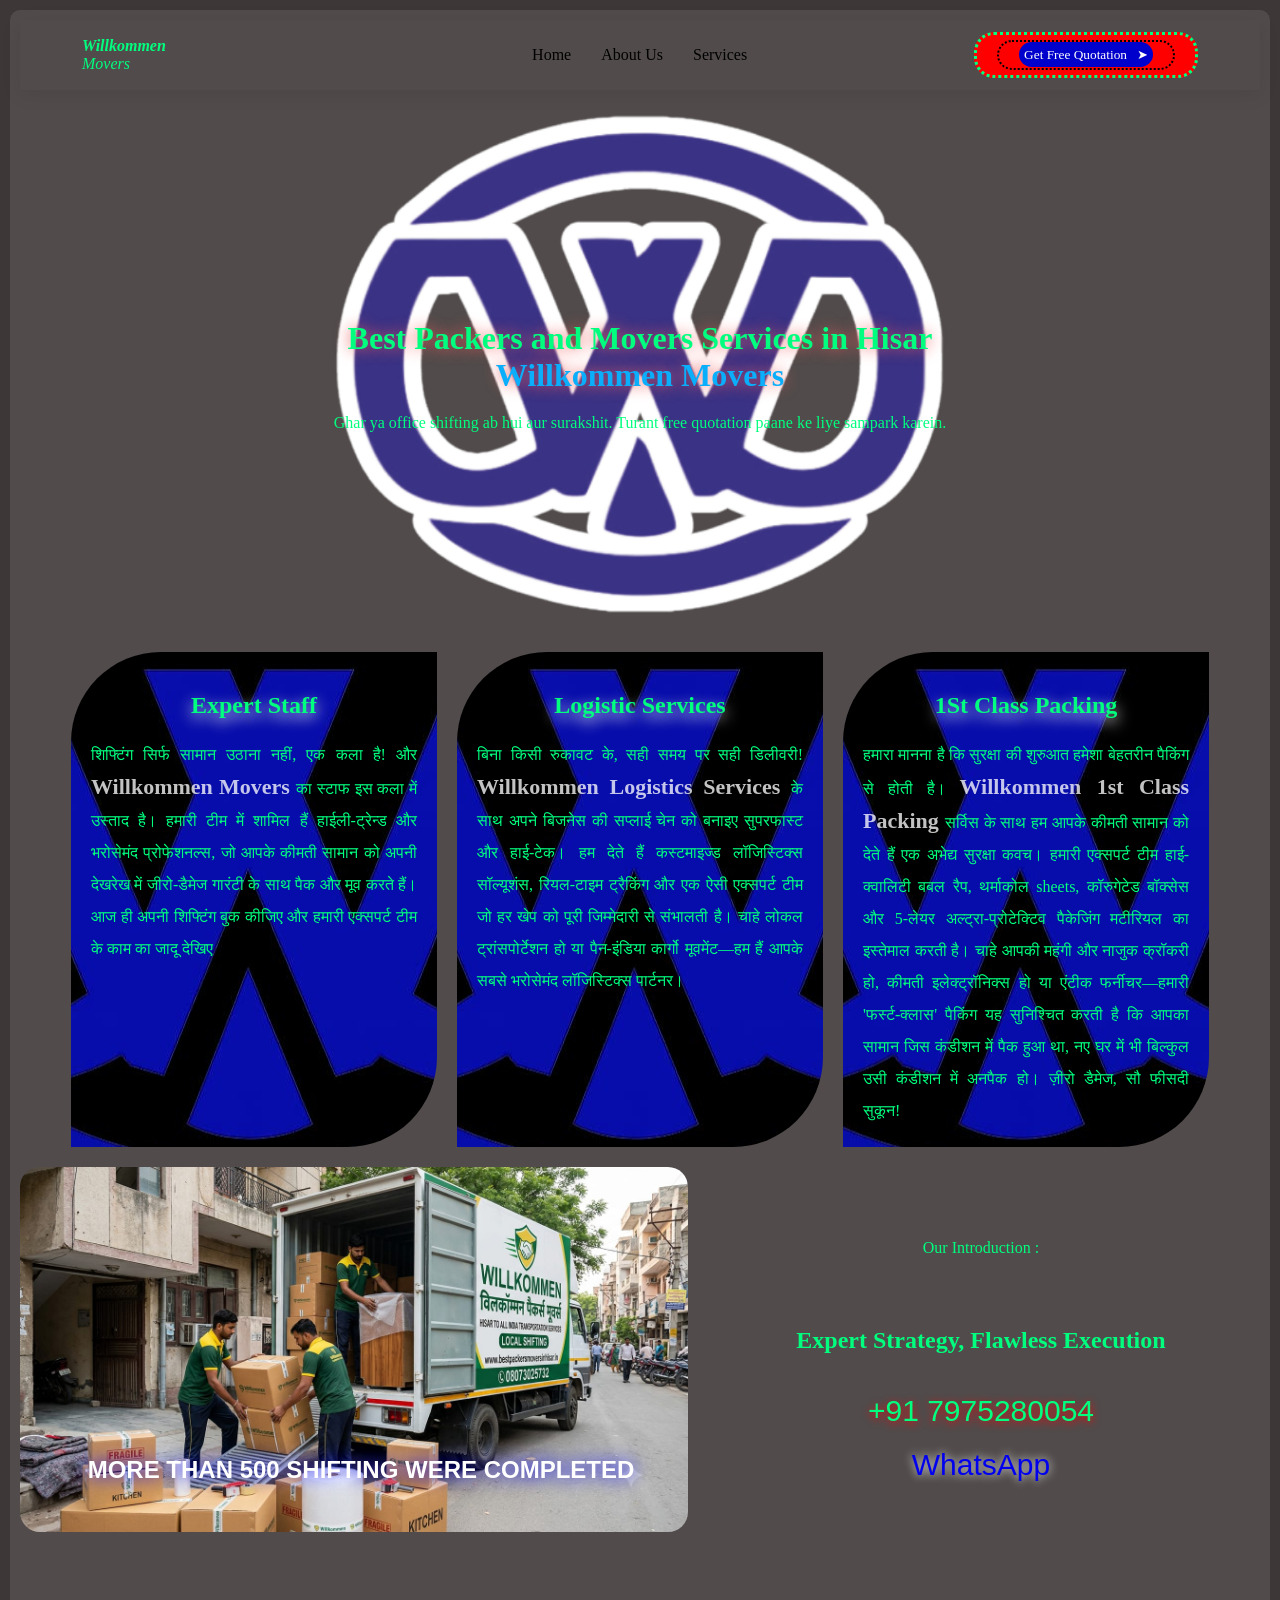
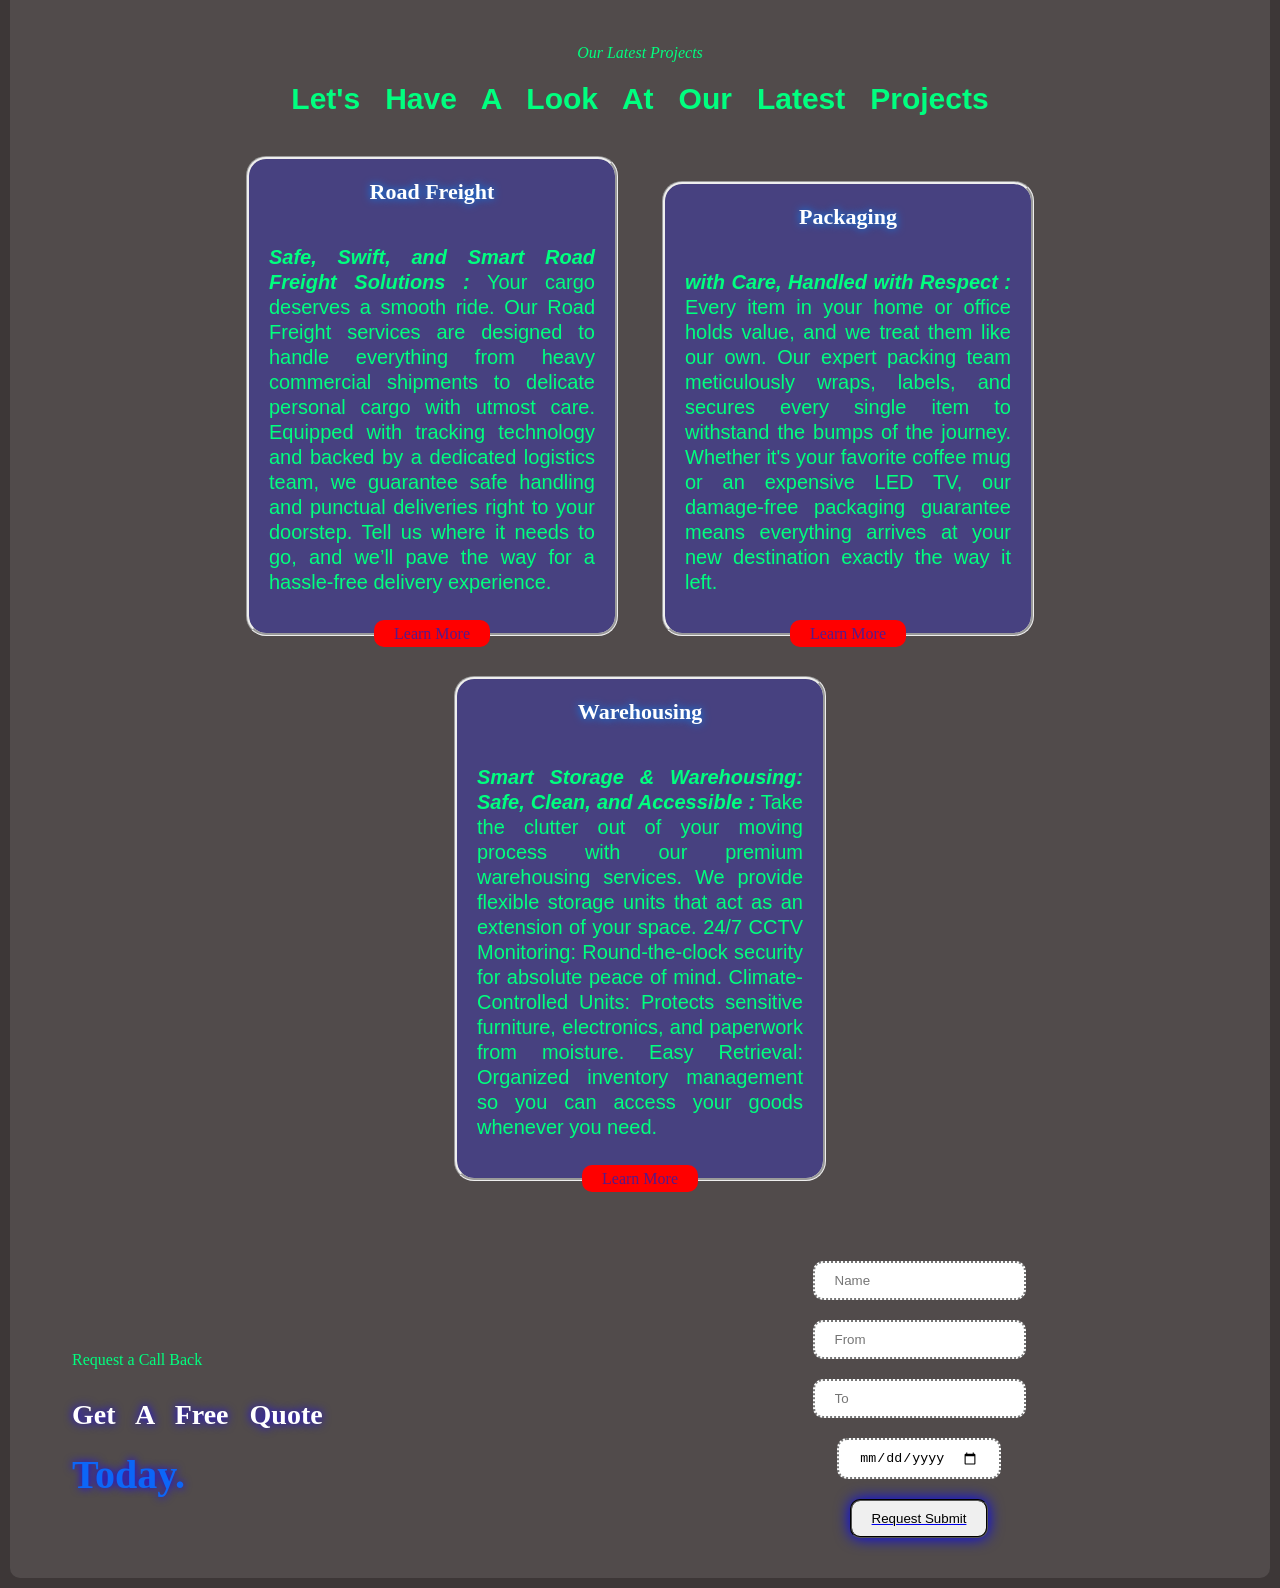
==== commit 596f8301: "code add" ====
--- a/index.html
+++ b/index.html
@@ -20,7 +20,7 @@
         box-sizing: border-box;
       }
       body {
-        background-color: red;
+        background-color: rgb(61, 55, 55);
         padding: 10px;
         margin: auto;
         color: springgreen;
@@ -30,7 +30,7 @@
         width: 100%;
         height: auto;
         margin: auto;
-        background-color: rgb(255, 255, 255, 0.5);
+        background-color: rgb(255, 255, 255, 0.1);
         border-radius: 10px;
         padding: 10px;
       }
@@ -77,7 +77,7 @@
       .btn span {
         background-color: mediumblue;
         color: white;
-        font-family: "Times New Roman", Times, serif;
+        font-family: fantasy;
         padding: 5px;
         border-radius: 20px;
       }
@@ -85,9 +85,9 @@
         width: 100%;
         height: auto;
         padding: 200px 0;
-        background-image: url(image/willkommen-packers-logo.jpeg);
+        background-image: url(image/willkommen\ packers\ movers\ logo1.png);
         background-position: center;
-        background-size: cover;
+        background-size: contain;
         background-repeat: no-repeat;
         margin: 10px auto;
         text-align: center;
@@ -95,11 +95,11 @@
       }
       .one h1 {
         position: relative;
-        text-shadow: 0 0 15px whitesmoke;
+        text-shadow: 0 0 15px rgb(237, 93, 93);
         padding: 20px 0;
       }
       .one h1 span {
-        color: rgb(195, 221, 244);
+        color: rgb(10, 174, 251);
       }
       .two {
         width: 100%;
@@ -109,7 +109,6 @@
         gap: 20px;
         padding: 10px;
         justify-content: center;
-        transform: translateY(-100px);
         box-sizing: border-box;
       }
       .two-one {
@@ -117,14 +116,20 @@
         background-position: center;
         width: 30%;
         padding: 20px;
-        border-radius: 20px;
+        border-radius: 90px 0px;
+        text-align: justify;
       }
       .two-one h2 {
         padding: 20px 0;
-        text-shadow: 0px 5px 10px white;
+        text-shadow: 0px 5px 15px white;
+        text-align: center;
       }
       .two-one p {
-        line-height: 30px;
+        line-height:200%;
+      }
+      .two-one p b{
+        font-size: 22px;
+        color: rgba(255, 255, 255, 0.763);
       }
       .three {
         width: 100%;
@@ -188,7 +193,7 @@
         box-sizing: border-box;
         margin: 10px auto;
         text-align: center;
-        background-color: green;
+      
         position: relative;
       }
       .four h2 {
@@ -201,7 +206,7 @@
         width: 30%;
         height: auto;
         padding: 20px;
-        background-color: aqua;
+        background-color: rgba(48, 44, 252, 0.3);
         display: inline-block;
         margin: 20px;
         border-radius: 20px;
@@ -212,7 +217,8 @@
         bottom: 20px;
         padding: 20px;
         color: white;
-        text-shadow: 0 0 8px rgb(38, 0, 255);
+        text-shadow: 0 0 8px rgb(0, 136, 255);
+        font-size: 22px;
       }
       .four-one p {
         line-height: 25px;
@@ -251,19 +257,20 @@
         color: white;
       }
       .five-one h2 span {
-        color: rgb(20, 4, 4);
+        color: rgb(12, 102, 248);
         position: relative;
         text-shadow: 0 0 8px rgb(25, 0, 255);
         top: 20px;
+        font-size: 40px;
       }
       .five-two {
         width: 55%;
         height: auto;
-        background-color: aquamarine;
+        
       }
       .five-two form {
         padding: 10px;
-        background-color: yellowgreen;
+      
       }
       .five-two form input {
         padding: 10px 20px;
@@ -359,7 +366,7 @@
         <div class="two-one">
           <h2>Expert Staff</h2>
           <p>
-            शिफ्टिंग सिर्फ सामान उठाना नहीं, एक कला है! और Willkommen Movers का
+            शिफ्टिंग सिर्फ सामान उठाना नहीं, एक कला है! और <b> Willkommen Movers </b>  का
             स्टाफ इस कला में उस्ताद है। हमारी टीम में शामिल हैं हाईली-ट्रेन्ड और
             भरोसेमंद प्रोफेशनल्स, जो आपके कीमती सामान को अपनी देखरेख में
             जीरो-डैमेज गारंटी के साथ पैक और मूव करते हैं। आज ही अपनी शिफ्टिंग
@@ -369,8 +376,8 @@
         <div class="two-one">
           <h2>Logistic Services</h2>
           <p>
-            बिना किसी रुकावट के, सही समय पर सही डिलीवरी! Willkommen Logistics
-            Services के साथ अपने बिजनेस की सप्लाई चेन को बनाइए सुपरफास्ट और
+            बिना किसी रुकावट के, सही समय पर सही डिलीवरी! <b>Willkommen Logistics 
+            Services </b>  के साथ अपने बिजनेस की सप्लाई चेन को बनाइए सुपरफास्ट और
             हाई-टेक। हम देते हैं कस्टमाइज्ड लॉजिस्टिक्स सॉल्यूशंस, रियल-टाइम
             ट्रैकिंग और एक ऐसी एक्सपर्ट टीम जो हर खेप को पूरी जिम्मेदारी से
             संभालती है। चाहे लोकल ट्रांसपोर्टेशन हो या पैन-इंडिया कार्गो
@@ -381,7 +388,7 @@
           <h2>1St Class Packing</h2>
           <p>
             हमारा मानना है कि सुरक्षा की शुरुआत हमेशा बेहतरीन पैकिंग से होती है।
-            Willkommen 1st Class Packing सर्विस के साथ हम आपके कीमती सामान को
+           <b> Willkommen 1st Class Packing </b>  सर्विस के साथ हम आपके कीमती सामान को
             देते हैं एक अभेद्य सुरक्षा कवच। हमारी एक्सपर्ट टीम हाई-क्वालिटी बबल
             रैप, थर्माकोल sheets, कॉरुगेटेड बॉक्सेस और 5-लेयर
             अल्ट्रा-प्रोटेक्टिव पैकेजिंग मटीरियल का इस्तेमाल करती है। चाहे आपकी
@@ -395,7 +402,7 @@
 
       <div class="three">
         <div class="three-one">
-          <img src="image/willkommen-packers-logo.jpeg" alt="About Us" />
+          <img src="image/willkommen-packers-movers.jpeg" alt="About Us" />
           <h2>More Than 500 Shifting Were Completed</h2>
         </div>
 
@@ -473,13 +480,14 @@
 
             <input type="text" placeholder="From" required />
             <input type="text" placeholder="To" required />
-            <input type="text" placeholder="Date" required />
+            <input type="date" placeholder="Date" required />
             <a href="https://wa.me/917975280054" target="_blank">
               <button>Request Submit</button></a
             >
           </form>
         </div>
       </div>
+      
     </div>
   </body>
 </html>
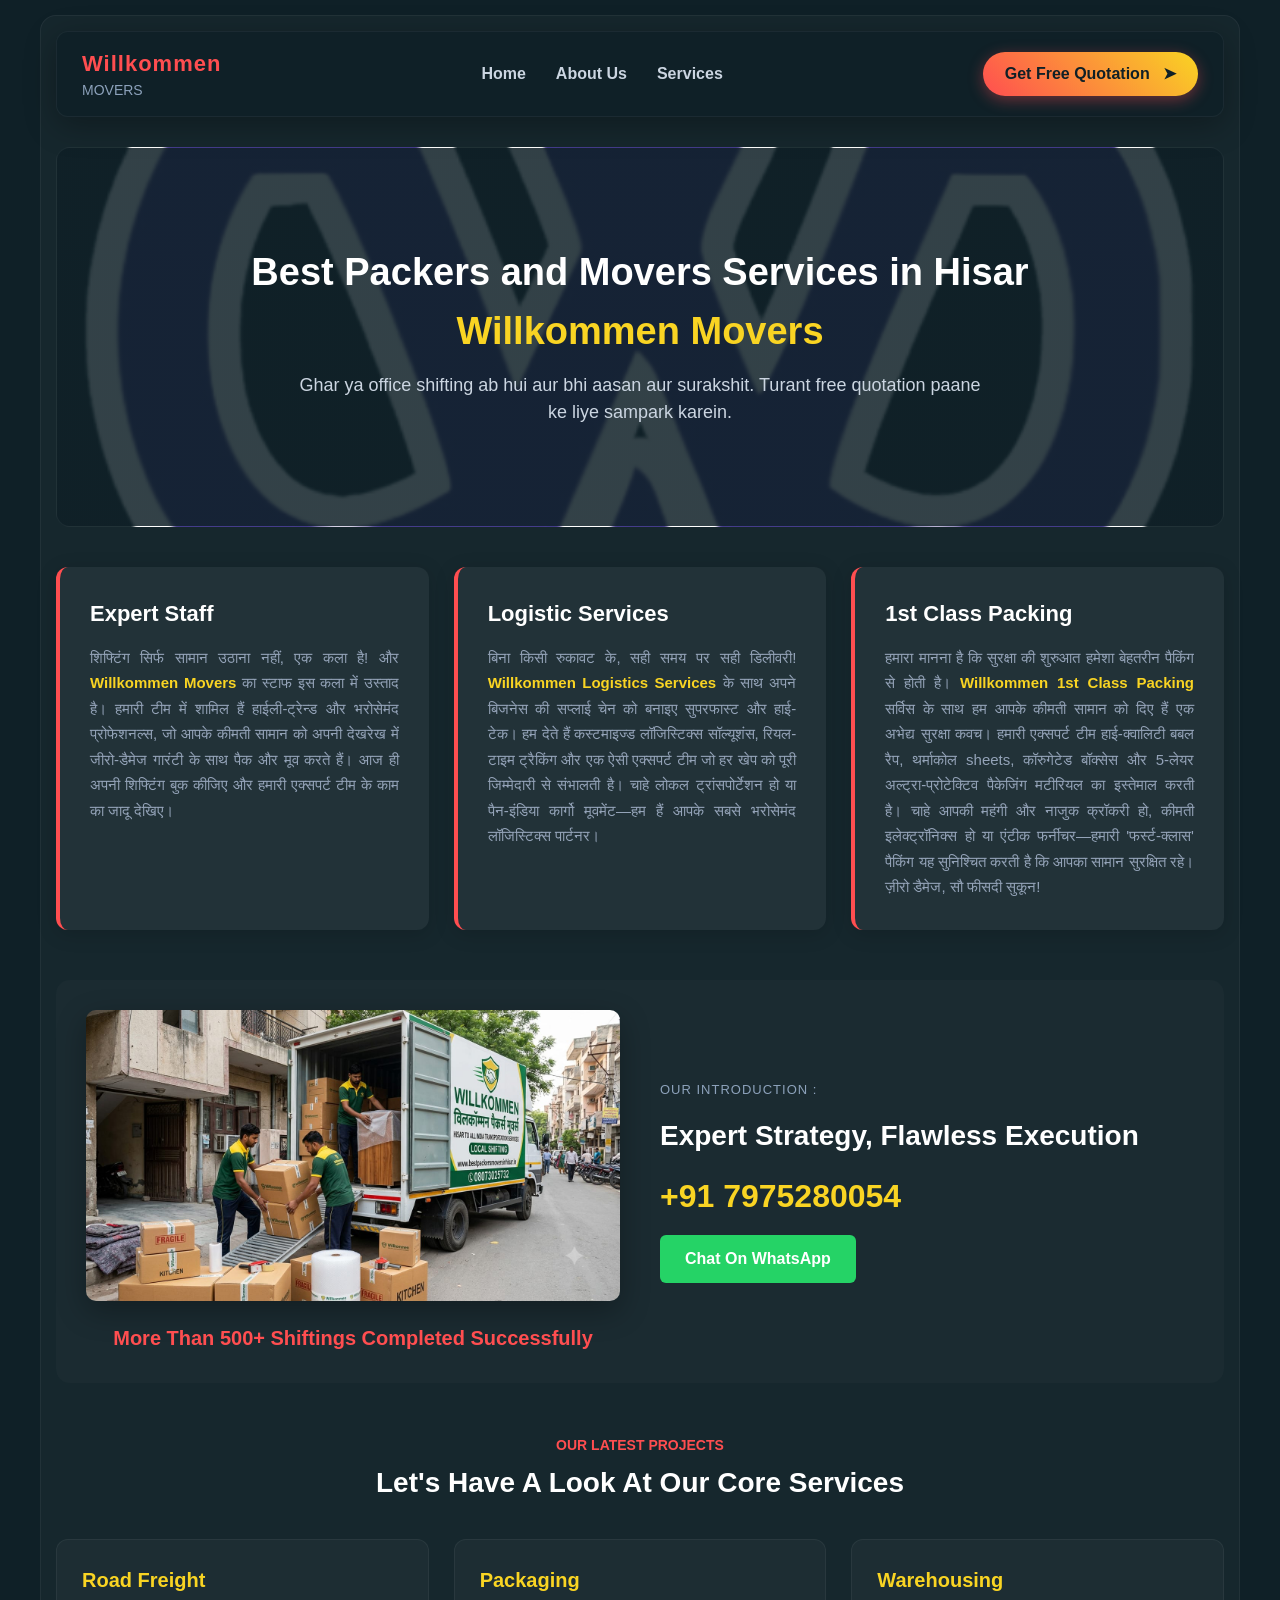
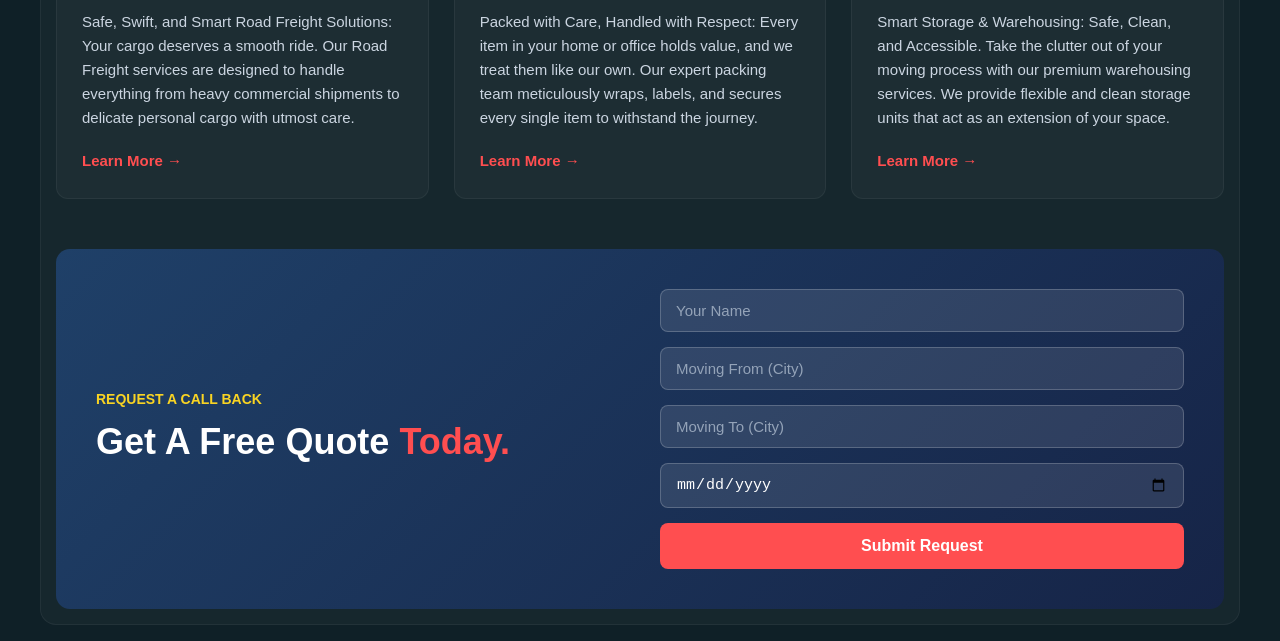
==== commit 2819c07b: "code" ====
--- a/index.html
+++ b/index.html
@@ -4,380 +4,448 @@
     <meta charset="UTF-8" />
     <meta name="viewport" content="width=device-width, initial-scale=1.0" />
     <title>Willkommen Movers | Best Packers and Movers Service in Hisar.</title>
-    <!-- <link rel="stylesheet" href="style.css" /> -->
-
     <script>
       window.dataLayer = window.dataLayer || [];
-      function gtag() {
-        dataLayer.push(arguments);
-      }
+      function gtag() { dataLayer.push(arguments); }
       gtag("js", new Date());
     </script>
     <style>
+      /* Global Resets */
       * {
         margin: 0;
         padding: 0;
         box-sizing: border-box;
       }
       body {
-        background-color: rgb(61, 55, 55);
-        padding: 10px;
+        background-color: #0f2027;
+        font-family: Arial, sans-serif;
+        padding: 15px;
+        color: #f5f5f5;
+        line-height: 1.5;
+      }
+      
+      .main-container {
+        max-width: 1200px;
+        width: 100%;
         margin: auto;
-        color: springgreen;
-       
-      }
-      .main-container {
-        width: 100%;
-        height: auto;
-        margin: auto;
-        background-color: rgb(255, 255, 255, 0.1);
-        border-radius: 10px;
-        padding: 10px;
-      }
+        background-color: rgba(255, 255, 255, 0.03);
+        border: 1px solid rgba(255, 255, 255, 0.05);
+        border-radius: 16px;
+        padding: 15px;
+      }
+
+      /* Modern Navbar Setup */
       .navbar {
         position: sticky;
-        top: 10px;
-        background: rgb(255, 255, 255, 0);
-        padding: 12px 5%;
+        top: 0;
+        background: rgba(15, 32, 39, 0.95);
+        backdrop-filter: blur(10px);
+        padding: 15px 25px;
         display: flex;
         justify-content: space-between;
         align-items: center;
-        box-shadow: 0 4px 20px rgba(0, 0, 0, 0.08);
+        border-radius: 12px;
+        box-shadow: 0 8px 32px rgba(0, 0, 0, 0.3);
         z-index: 1000;
+        border: 1px solid rgba(255, 255, 255, 0.05);
+        margin-bottom: 30px;
       }
       .logo-section {
-        width: 20%;
-        font-style: oblique;
-      }
-      .link-section {
-        width: 50%;
-        font-family: fantasy;
+        display: flex;
+        flex-direction: column;
+      }
+      .logo-section strong {
+        font-size: 22px;
+        color: #ff4e50;
+        letter-spacing: 1px;
+      }
+      .logo-section span {
+        font-size: 14px;
+        color: #8da2bb;
+        text-transform: uppercase;
+      }
+
+      /* Pure CSS Mobile Toggle & Link Section */
+      .nav-toggle {
+        display: none;
+      }
+      .nav-toggle-label {
+        display: none;
+        cursor: pointer;
+        flex-direction: column;
+        gap: 5px;
+      }
+      .nav-toggle-label span {
+        width: 25px;
+        height: 3px;
+        background-color: white;
+        border-radius: 2px;
       }
       .link-section ul {
         list-style: none;
         display: flex;
-        justify-content: center;
         align-items: center;
         gap: 30px;
-        padding: 0;
-        margin: 0;
       }
       .link-section ul li a {
         text-decoration: none;
-        display: inline-block;
-        color: #000;
-      }
-      .btn {
-        background-color: red;
-        padding: 5px 20px;
-        cursor: pointer;
-        border-style: dotted;
-        border-radius: 20px;
-      }
-      .btn span {
-        background-color: mediumblue;
-        color: white;
-        font-family: fantasy;
-        padding: 5px;
-        border-radius: 20px;
-      }
+        color: #cbd5e1;
+        font-weight: bold;
+        transition: color 0.3s ease;
+      }
+      .link-section ul li a:hover {
+        color: #ff4e50;
+      }
+      
+      /* Glowing Action CTA Button */
+      .nav-btn {
+        background: linear-gradient(45deg, #ff4e50, #f9d423);
+        color: #0f2027;
+        text-decoration: none;
+        padding: 10px 22px;
+        font-weight: bold;
+        border-radius: 25px;
+        box-shadow: 0 4px 15px rgba(255, 78, 80, 0.4);
+        transition: transform 0.3s ease;
+        animation: pulse-ring 2s infinite;
+      }
+      .nav-btn:hover {
+        transform: scale(1.05);
+      }
+
+      /* Hero Banner Section (One) */
       .one {
         width: 100%;
-        height: auto;
-        padding: 200px 0;
-        background-image: url(image/willkommen\ packers\ movers\ logo1.png);
+        background-image: linear-gradient(rgba(15,32,39,0.85), rgba(15,32,39,0.85)), url('image/willkommen packers movers logo1.png');
         background-position: center;
-        background-size: contain;
+        background-size: cover;
         background-repeat: no-repeat;
-        margin: 10px auto;
+        padding: 100px 20px;
         text-align: center;
-        border-radius: 30px;
+        border-radius: 14px;
+        margin-bottom: 40px;
+        border: 1px solid rgba(255,255,255,0.05);
       }
       .one h1 {
-        position: relative;
-        text-shadow: 0 0 15px rgb(237, 93, 93);
-        padding: 20px 0;
+        font-size: 38px;
+        color: white;
+        margin-bottom: 15px;
+        line-height: 1.3;
       }
       .one h1 span {
-        color: rgb(10, 174, 251);
-      }
+        color: #f9d423;
+        display: block;
+        margin-top: 10px;
+      }
+      .one p {
+        color: #cbd5e1;
+        font-size: 18px;
+        max-width: 700px;
+        margin: auto;
+      }
+
+      /* Features Features Grid Block (Two) */
       .two {
+        display: grid;
+        grid-template-columns: repeat(auto-fit, minmax(300px, 1fr));
+        gap: 25px;
+        margin-bottom: 50px;
+      }
+      .two-one {
+        background: rgba(255, 255, 255, 0.05);
+        padding: 30px;
+        border-radius: 12px;
+        border-left: 4px solid #ff4e50;
+        box-shadow: 0 4px 20px rgba(0,0,0,0.15);
+      }
+      .two-one h2 {
+        font-size: 22px;
+        color: white;
+        margin-bottom: 15px;
+      }
+      .two-one p {
+        color: #94a3b8;
+        font-size: 15px;
+        line-height: 1.7;
+        text-align: justify;
+      }
+      .two-one p b {
+        color: #f9d423;
+      }
+
+      /* Banner Counter Block Split Layout (Three) */
+      .three {
+        display: grid;
+        grid-template-columns: 1fr 1fr;
+        gap: 40px;
+        align-items: center;
+        background: rgba(255, 255, 255, 0.02);
+        padding: 30px;
+        border-radius: 14px;
+        margin-bottom: 50px;
+      }
+      .three-one img {
         width: 100%;
         height: auto;
-        position: relative;
+        border-radius: 10px;
+        box-shadow: 0 10px 30px rgba(0,0,0,0.3);
+      }
+      .three-one h2 {
+        color: #ff4e50;
+        font-size: 20px;
+        margin-top: 15px;
+        text-align: center;
+        font-weight: bold;
+      }
+      .three-two {
         display: flex;
-        gap: 20px;
-        padding: 10px;
-        justify-content: center;
-        box-sizing: border-box;
-      }
-      .two-one {
-        background-image: url(image/willkommen-packers-logo.jpeg);
-        background-position: center;
-        width: 30%;
-        padding: 20px;
-        border-radius: 90px 0px;
-        text-align: justify;
-      }
-      .two-one h2 {
-        padding: 20px 0;
-        text-shadow: 0px 5px 15px white;
+        flex-direction: column;
+        gap: 15px;
+      }
+      .three-two span {
+        color: #8da2bb;
+        text-transform: uppercase;
+        font-size: 13px;
+        letter-spacing: 1px;
+      }
+      .three-two h2 {
+        font-size: 28px;
+        color: white;
+      }
+      .three-two p {
+        font-size: 32px;
+        font-weight: bold;
+        color: #f9d423;
+      }
+      .three-two .whatsapp-link {
+        display: inline-block;
+        background: #25d366;
+        color: white;
+        text-decoration: none;
+        padding: 12px 25px;
+        border-radius: 6px;
+        font-weight: bold;
+        width: fit-content;
+        transition: background 0.3s ease;
+      }
+      .three-two .whatsapp-link:hover {
+        background: #1ebd54;
+      }
+
+      /* Project Cards Flex/Grid Section (Four) */
+      .four {
         text-align: center;
-      }
-      .two-one p {
-        line-height:200%;
-      }
-      .two-one p b{
-        font-size: 22px;
-        color: rgba(255, 255, 255, 0.763);
-      }
-      .three {
+        margin-bottom: 50px;
+      }
+      .four > span {
+        color: #ff4e50;
+        font-weight: bold;
+        text-transform: uppercase;
+        font-size: 14px;
+      }
+      .four h2 {
+        font-size: 28px;
+        color: white;
+        margin-top: 5px;
+        margin-bottom: 35px;
+      }
+      .project-grid {
+        display: grid;
+        grid-template-columns: repeat(auto-fit, minmax(280px, 1fr));
+        gap: 25px;
+      }
+      .four-one {
+        background: rgba(255,255,255,0.03);
+        border: 1px solid rgba(255,255,255,0.05);
+        padding: 25px;
+        border-radius: 12px;
+        display: flex;
+        flex-direction: column;
+        justify-content: space-between;
+        text-align: left;
+      }
+      .four-one h3 {
+        color: #f9d423;
+        font-size: 20px;
+        margin-bottom: 15px;
+      }
+      .four-one p {
+        color: #cbd5e1;
+        font-size: 15px;
+        line-height: 1.6;
+        margin-bottom: 20px;
+      }
+      .four-one a {
+        color: #ff4e50;
+        text-decoration: none;
+        font-weight: bold;
+        font-size: 15px;
+        transition: color 0.3s;
+      }
+      .four-one a:hover {
+        color: #f9d423;
+      }
+
+      /* Call Back / Quote Form Block (Five) */
+      .five {
+        display: grid;
+        grid-template-columns: 1fr 1fr;
+        gap: 40px;
+        background: linear-gradient(135deg, #1f4068, #162447);
+        padding: 40px;
+        border-radius: 14px;
+        align-items: center;
+      }
+      .five-one p {
+        color: #f9d423;
+        text-transform: uppercase;
+        font-weight: bold;
+        font-size: 14px;
+      }
+      .five-one h2 {
+        font-size: 36px;
+        color: white;
+        margin-top: 5px;
+      }
+      .five-one h2 span {
+        color: #ff4e50;
+      }
+      .five-two form {
+        display: flex;
+        flex-direction: column;
+        gap: 15px;
+      }
+      .five-two form input {
         width: 100%;
-        height: auto;
-        box-sizing: border-box;
-        display: flex;
-        position: relative;
-      }
-      .three-one {
-        width: 55%;
-        height: auto;
-        margin: 10px auto;
-      }
-      .three-one img {
-        width: 98%;
-        height: auto;
-        border-radius: 20px;
-      }
-      .three-one h2 {
-        color: white;
-        text-transform: uppercase;
-        font-family:
-          "Franklin Gothic Medium", "Arial Narrow", Arial, sans-serif;
-        text-shadow: 0 0 18px rgb(0, 0, 255);
-        padding: 20px 0;
-        text-align: center;
-        transform: translateY(-100px);
-      }
-      .three-two {
-        width: 45%;
-        height: auto;
-        text-align: center;
-        padding: 20px 0;
-        margin: auto;
-      }
-      .three-two span {
-        position: relative;
-        top: -50px;
-      }
-      .three-two h2 {
-        padding: 20px 0;
-      }
-      .three-two p {
-        padding: 20px 0;
-        position: relative;
-        font-family:
-          "Franklin Gothic Medium", "Arial Narrow", Arial, sans-serif;
-        font-size: 30px;
-        text-shadow: 0 2px 8px red;
-      }
-      .three-two a{
-        text-decoration: none;
-        font-size: 30px;
-        font-family:'Trebuchet MS', 'Lucida Sans Unicode', 'Lucida Grande', 'Lucida Sans', Arial, sans-serif;
-        text-shadow: 0 0 10px whitesmoke;
-      }
-      .four {
-        width: 100%;
-        height: auto;
-        padding: 20px 0;
-        box-sizing: border-box;
-        margin: 10px auto;
-        text-align: center;
-      
-        position: relative;
-      }
-      .four h2 {
-        padding: 20px 0;
-        font-family:
-          "Franklin Gothic Medium", "Arial Narrow", Arial, sans-serif;
-        font-size: 30px;
-      }
-      .four-one {
-        width: 30%;
-        height: auto;
-        padding: 20px;
-        background-color: rgba(48, 44, 252, 0.3);
-        display: inline-block;
-        margin: 20px;
-        border-radius: 20px;
-        border-style: groove;
-      }
-      .four-one h3 {
-        position: relative;
-        bottom: 20px;
-        padding: 20px;
-        color: white;
-        text-shadow: 0 0 8px rgb(0, 136, 255);
-        font-size: 22px;
-      }
-      .four-one p {
-        line-height: 25px;
-        text-align: justify;
-        font-size: 20px;
-        font-family: Arial, Helvetica, sans-serif;
-      }
-      .four-one a {
-        background-color: red;
-        position: relative;
-        top: 30px;
-        border-radius: 10px;
-        text-decoration: yellowgreen;
-        padding: 5px 20px;
-      }
-      .five {
-        width: 100%;
-        height: auto;
-        box-sizing: border-box;
-        position: relative;
-        display: flex;
-        justify-content: center;
-        align-items: center;
-        gap: 20px;
-      }
-      .five-one {
-        width: 35%;
-        height: auto;
-        margin: auto;
-      }
-      .five-one h2 {
-        position: relative;
-        top: 30px;
-        font-size: 28px;
-        text-shadow: 0 0 10px rgb(25, 0, 255);
-        color: white;
-      }
-      .five-one h2 span {
-        color: rgb(12, 102, 248);
-        position: relative;
-        text-shadow: 0 0 8px rgb(25, 0, 255);
-        top: 20px;
-        font-size: 40px;
-      }
-      .five-two {
-        width: 55%;
-        height: auto;
-        
-      }
-      .five-two form {
-        padding: 10px;
-      
-      }
-      .five-two form input {
-        padding: 10px 20px;
-        position: relative;
-        display: block;
-        margin: 20px auto;
-        border-radius: 10px;
-        border-style: dotted;
+        padding: 12px 15px;
+        background: rgba(255, 255, 255, 0.1);
+        border: 1px solid rgba(255, 255, 255, 0.2);
+        border-radius: 8px;
+        color: white;
+        outline: none;
+        font-size: 15px;
+      }
+      .five-two form input::placeholder {
+        color: #94a3b8;
+      }
+      .five-two form input:focus {
+        border-color: #ff4e50;
       }
       .five-two form button {
-        padding: 10px 20px;
-        position: relative;
-        display: block;
-        margin: 20px auto;
-        border-radius: 10px;
-        border-style: groove;
-        box-shadow: 0 0 15px rgb(0, 0, 255);
-      }
-       @media (max-width: 768px) {
-        nav {
+        background: #ff4e50;
+        color: white;
+        border: none;
+        padding: 14px;
+        font-size: 16px;
+        font-weight: bold;
+        border-radius: 8px;
+        cursor: pointer;
+        transition: background 0.3s;
+      }
+      .five-two form button:hover {
+        background: #e03e40;
+      }
+
+      /* Ring Pulse Keyframes Animation */
+      @keyframes pulse-ring {
+        0% { box-shadow: 0 0 0 0 rgba(255, 78, 80, 0.5); }
+        70% { box-shadow: 0 0 0 12px rgba(255, 78, 80, 0); }
+        100% { box-shadow: 0 0 0 0 rgba(255, 78, 80, 0); }
+      }
+
+      /* Responsive Viewport Rules */
+      @media (max-width: 768px) {
+        .nav-toggle-label {
+          display: flex;
+        }
+        .link-section {
           display: none;
+          position: absolute;
+          top: 100%;
+          left: 0;
+          width: 100%;
+          background: #0f2027;
+          padding: 20px;
+          border-bottom: 2px solid rgba(255,255,255,0.05);
         }
-      }
-     @media screen and (max-width: 768px) {
-        .dropdown-content {
-          position: static;
-          /* Ye content ko ek ke niche ek set kar dega */
-          box-shadow: none;
-          width: 100%;
-          display: none;
-          /* Default band rahega */
+        .link-section ul {
+          flex-direction: column;
+          gap: 15px;
+          align-items: flex-start;
         }
-
-        /* Mobile par click hone par dikhane ke liye hum ek class use kar sakte hain */
-        .dropdown.active .dropdown-content {
+        .nav-toggle:checked ~ .link-section {
           display: block;
         }
-      }
-       @keyframes pulse-red {
-        0% {
-          transform: scale(0.95);
-          box-shadow: 0 0 0 0 rgba(255, 71, 87, 0.7);
+        .navbar .nav-btn {
+          padding: 8px 15px;
+          font-size: 13px;
         }
-
-        70% {
-          transform: scale(1);
-          box-shadow: 0 0 0 10px rgba(255, 71, 87, 0);
+        .three, .five {
+          grid-template-columns: 1fr;
+          gap: 30px;
+          padding: 20px;
         }
-
-        100% {
-          transform: scale(0.95);
-          box-shadow: 0 0 0 0 rgba(255, 71, 87, 0);
-        }
+        .one h1 { font-size: 28px; }
+        .five-one h2 { font-size: 28px; }
       }
     </style>
   </head>
   <body>
     <div class="main-container">
+      
       <div class="navbar">
         <div class="logo-section">
-          <p><strong>Willkommen</strong></p>
-          <p>Movers</p>
-        </div>
-
-        <div class="link-section">
+          <strong>Willkommen</strong>
+          <span>Movers</span>
+        </div>
+
+        <input type="checkbox" id="nav-toggle" class="nav-toggle" />
+        <label for="nav-toggle" class="nav-toggle-label">
+          <span></span>
+          <span></span>
+          <span></span>
+        </label>
+
+        <nav class="link-section">
           <ul>
             <li><a href="#home">Home</a></li>
             <li><a href="#about">About Us</a></li>
             <li><a href="#services">Services</a></li>
           </ul>
-        </div>
-
-        <div class="btn">
-          <a href="https://wa.me/917975280054" target="_blank">
-            <button class="btn">
-              <span>Get Free Quotation &nbsp; &#10148;</span>
-            </button>
-          </a>
-        </div>
+        </nav>
+
+        <a href="https://wa.me/917975280054" target="_blank" class="nav-btn">
+          Get Free Quotation &nbsp; &#10148;
+        </a>
       </div>
-      <div class="one">
+
+      <div class="one" id="home">
         <h1>
-          Best Packers and Movers Services in Hisar <br /><span>
-            Willkommen Movers
-          </span>
+          Best Packers and Movers Services in Hisar
+          <span>Willkommen Movers</span>
         </h1>
         <p>
-          Ghar ya office shifting ab hui aur surakshit. Turant free quotation
+          Ghar ya office shifting ab hui aur bhi aasan aur surakshit. Turant free quotation
           paane ke liye sampark karein.
         </p>
       </div>
-      <div class="two">
+
+      <div class="two" id="about">
         <div class="two-one">
           <h2>Expert Staff</h2>
           <p>
-            शिफ्टिंग सिर्फ सामान उठाना नहीं, एक कला है! और <b> Willkommen Movers </b>  का
+            शिफ्टिंग सिर्फ सामान उठाना नहीं, एक कला है! और <b>Willkommen Movers</b> का
             स्टाफ इस कला में उस्ताद है। हमारी टीम में शामिल हैं हाईली-ट्रेन्ड और
             भरोसेमंद प्रोफेशनल्स, जो आपके कीमती सामान को अपनी देखरेख में
             जीरो-डैमेज गारंटी के साथ पैक और मूव करते हैं। आज ही अपनी शिफ्टिंग
-            बुक कीजिए और हमारी एक्सपर्ट टीम के काम का जादू देखिए
+            बुक कीजिए और हमारी एक्सपर्ट टीम के काम का जादू देखिए।
           </p>
         </div>
         <div class="two-one">
           <h2>Logistic Services</h2>
           <p>
             बिना किसी रुकावट के, सही समय पर सही डिलीवरी! <b>Willkommen Logistics 
-            Services </b>  के साथ अपने बिजनेस की सप्लाई चेन को बनाइए सुपरफास्ट और
+            Services</b> के साथ अपने बिजनेस की सप्लाई चेन को बनाइए सुपरफास्ट और
             हाई-टेक। हम देते हैं कस्टमाइज्ड लॉजिस्टिक्स सॉल्यूशंस, रियल-टाइम
             ट्रैकिंग और एक ऐसी एक्सपर्ट टीम जो हर खेप को पूरी जिम्मेदारी से
             संभालती है। चाहे लोकल ट्रांसपोर्टेशन हो या पैन-इंडिया कार्गो
@@ -385,17 +453,16 @@
           </p>
         </div>
         <div class="two-one">
-          <h2>1St Class Packing</h2>
+          <h2>1st Class Packing</h2>
           <p>
             हमारा मानना है कि सुरक्षा की शुरुआत हमेशा बेहतरीन पैकिंग से होती है।
-           <b> Willkommen 1st Class Packing </b>  सर्विस के साथ हम आपके कीमती सामान को
-            देते हैं एक अभेद्य सुरक्षा कवच। हमारी एक्सपर्ट टीम हाई-क्वालिटी बबल
+            <b>Willkommen 1st Class Packing</b> सर्विस के साथ हम आपके कीमती सामान को
+            दिए हैं एक अभेद्य सुरक्षा कवच। हमारी एक्सपर्ट टीम हाई-क्वालिटी बबल
             रैप, थर्माकोल sheets, कॉरुगेटेड बॉक्सेस और 5-लेयर
             अल्ट्रा-प्रोटेक्टिव पैकेजिंग मटीरियल का इस्तेमाल करती है। चाहे आपकी
             महंगी और नाजुक क्रॉकरी हो, कीमती इलेक्ट्रॉनिक्स हो या एंटीक
             फर्नीचर—हमारी 'फर्स्ट-क्लास' पैकिंग यह सुनिश्चित करती है कि आपका
-            सामान जिस कंडीशन में पैक हुआ था, नए घर में भी बिल्कुल उसी कंडीशन में
-            अनपैक हो। ज़ीरो डैमेज, सौ फीसदी सुकून!
+            सामान सुरक्षित रहे। ज़ीरो डैमेज, सौ फीसदी सुकून!
           </p>
         </div>
       </div>
@@ -403,91 +470,62 @@
       <div class="three">
         <div class="three-one">
           <img src="image/willkommen-packers-movers.jpeg" alt="About Us" />
-          <h2>More Than 500 Shifting Were Completed</h2>
+          <h2>More Than 500+ Shiftings Completed Successfully</h2>
         </div>
 
         <div class="three-two">
           <span>Our Introduction :</span>
           <h2>Expert Strategy, Flawless Execution</h2>
           <p>+91 7975280054</p>
-          <a href="https://wa.me/917975280054">WhatsApp</a>
+          <a href="https://wa.me/917975280054" class="whatsapp-link" target="_blank">Chat On WhatsApp</a>
         </div>
       </div>
 
-      <div class="four">
-        <span><i> Our Latest Projects</i></span>
-        <h2>
-          Let's &nbsp; Have &nbsp; A &nbsp; Look &nbsp; At &nbsp; Our &nbsp;
-          Latest &nbsp; Projects
-        </h2>
-        <div class="four-one">
-          <h3>Road Freight</h3>
-          <p>
-            <i> <b> Safe, Swift, and Smart Road Freight Solutions :</b></i> Your
-            cargo deserves a smooth ride. Our Road Freight services are designed
-            to handle everything from heavy commercial shipments to delicate
-            personal cargo with utmost care. Equipped with tracking technology
-            and backed by a dedicated logistics team, we guarantee safe handling
-            and punctual deliveries right to your doorstep. Tell us where it
-            needs to go, and we’ll pave the way for a hassle-free delivery
-            experience.
-          </p>
-          <a href="">Learn More</a>
-        </div>
-        <div class="four-one">
-          <h3>Packaging</h3>
-          <p>
-            <i> <b> with Care, Handled with Respect :</b> </i> Every item in
-            your home or office holds value, and we treat them like our own. Our
-            expert packing team meticulously wraps, labels, and secures every
-            single item to withstand the bumps of the journey. Whether it's your
-            favorite coffee mug or an expensive LED TV, our damage-free
-            packaging guarantee means everything arrives at your new destination
-            exactly the way it left.
-          </p>
-          <a href="">Learn More</a>
-        </div>
-        <div class="four-one">
-          <h3>Warehousing</h3>
-          <p>
-            <i
-              ><b>
-                Smart Storage & Warehousing: Safe, Clean, and Accessible :</b
-              ></i
-            >
-            Take the clutter out of your moving process with our premium
-            warehousing services. We provide flexible storage units that act as
-            an extension of your space. 24/7 CCTV Monitoring: Round-the-clock
-            security for absolute peace of mind. Climate-Controlled Units:
-            Protects sensitive furniture, electronics, and paperwork from
-            moisture. Easy Retrieval: Organized inventory management so you can
-            access your goods whenever you need.
-          </p>
-          <a href="">Learn More</a>
+      <div class="four" id="services">
+        <span>Our Latest Projects</span>
+        <h2>Let's Have A Look At Our Core Services</h2>
+        
+        <div class="project-grid">
+          <div class="four-one">
+            <h3>Road Freight</h3>
+            <p>
+              Safe, Swift, and Smart Road Freight Solutions: Your cargo deserves a smooth ride. Our Road Freight services are designed to handle everything from heavy commercial shipments to delicate personal cargo with utmost care.
+            </p>
+            <a href="https://wa.me/917975280054">Learn More &rarr;</a>
+          </div>
+          <div class="four-one">
+            <h3>Packaging</h3>
+            <p>
+              Packed with Care, Handled with Respect: Every item in your home or office holds value, and we treat them like our own. Our expert packing team meticulously wraps, labels, and secures every single item to withstand the journey.
+            </p>
+            <a href="https://wa.me/917975280054">Learn More &rarr;</a>
+          </div>
+          <div class="four-one">
+            <h3>Warehousing</h3>
+            <p>
+              Smart Storage & Warehousing: Safe, Clean, and Accessible. Take the clutter out of your moving process with our premium warehousing services. We provide flexible and clean storage units that act as an extension of your space.
+            </p>
+            <a href="https://wa.me/917975280054">Learn More &rarr;</a>
+          </div>
         </div>
       </div>
+
       <div class="five">
         <div class="five-one">
           <p>Request a Call Back</p>
-          <h2>
-            Get &nbsp; A &nbsp; Free &nbsp; Quote <br />
-            <span> Today.</span>
-          </h2>
+          <h2>Get A Free Quote <span>Today.</span></h2>
         </div>
         <div class="five-two">
-          <form action="">
-            <input type="text" placeholder="Name" />
-
-            <input type="text" placeholder="From" required />
-            <input type="text" placeholder="To" required />
-            <input type="date" placeholder="Date" required />
-            <a href="https://wa.me/917975280054" target="_blank">
-              <button>Request Submit</button></a
-            >
+          <form action="#" method="POST">
+            <input type="text" placeholder="Your Name" required />
+            <input type="text" placeholder="Moving From (City)" required />
+            <input type="text" placeholder="Moving To (City)" required />
+            <input type="date" required />
+            <button type="submit">Submit Request</button>
           </form>
         </div>
       </div>
       
     </div>
   </body>
-</html>
+</html>
